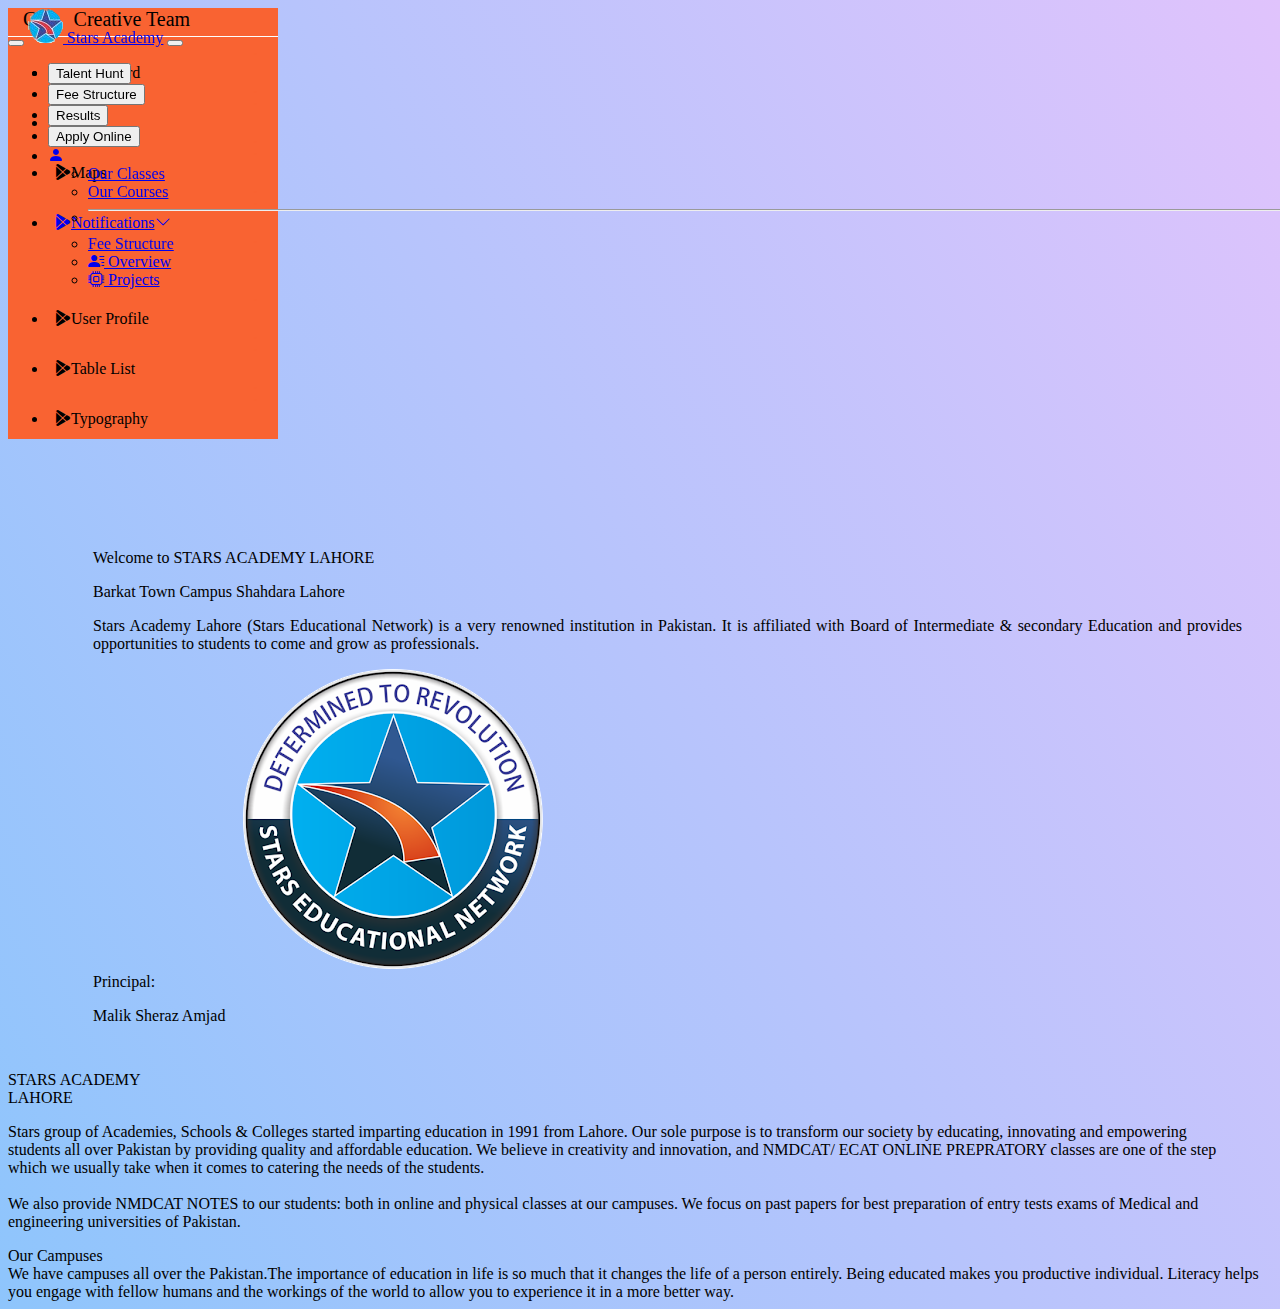
==== index.html @ 17803210 "Sidebar" ====
<!DOCTYPE html>
<html lang="en">

<head>
    <meta charset="UTF-8">
    <meta http-equiv="X-UA-Compatible" content="IE=edge">
    <meta name="viewport" content="width=device-width, initial-scale=1.0">
    <title>Stars Official</title>
    <link href="https://cdn.jsdelivr.net/npm/bootstrap@5.2.2/dist/css/bootstrap.min.css" rel="stylesheet"
        integrity="sha384-Zenh87qX5JnK2Jl0vWa8Ck2rdkQ2Bzep5IDxbcnCeuOxjzrPF/et3URy9Bv1WTRi" crossorigin="anonymous">
    <link rel="stylesheet" href="https://cdn.jsdelivr.net/npm/bootstrap-icons@1.9.1/font/bootstrap-icons.css">
    <link rel="stylesheet" href="./assets/css/style.css">
</head>

<body>
    <!-- Navbar -->
    <nav id="navbar_position" class="navbar navbar-expand-md navbar-dark bg-secondary">
        <div class="container-fluid">
            <!-- offcanvas-trigger -->
            <button class="navbar-toggler me-2" type="button" data-bs-toggle="offcanvas"
                data-bs-target="#offcanvasExample" aria-controls="offcanvasExample">
                <span class="navbar-toggler-icon"></span>
            </button>
            <!-- offcanvas-trigger -->
            <a class="navbar-brand fw-bold me-auto ms-1 text-white" href="#"> <span><img
                        src="./assets/images/stars_logo.png" alt=""></span> Stars Academy</a>
            <button class="navbar-toggler" type="button" data-bs-toggle="collapse"
                data-bs-target="#navbarSupportedContent" aria-controls="navbarSupportedContent" aria-expanded="false"
                aria-label="Toggle navigation">
                <span class="navbar-toggler-icon"></span>
            </button>
            <div class="collapse navbar-collapse" id="navbarSupportedContent">
                <ul id="navbar_buttons" class="navbar-nav mb-lg-0 ms-auto">
                    <li class="me-1 mb-1 mt-1">
                        <button class="btn btn-primary">Talent Hunt</button>
                    </li>
                    <li class="me-1 mb-1 mt-1">
                        <button class="btn btn-primary">Fee Structure</button>
                    </li>
                    <li class="me-1 mb-1 mt-1">
                        <button class="btn btn-primary">Results</button>
                    </li>
                    <li class="me-1 mb-1 mt-1">
                        <button class="btn btn-primary">Apply Online</button>
                    </li>
                    <li class="nav-item dropdown">
                        <a class="nav-link dropdown-toggle" href="#" role="button" data-bs-toggle="dropdown"
                            aria-expanded="false">
                            <i class="bi bi-person-fill"></i>
                        </a>
                        <ul class="dropdown-menu dropdown-menu-end">
                            <li><a class="dropdown-item" href="#">Our Classes</a></li>
                            <li><a class="dropdown-item" href="#">Our Courses</a></li>
                            <li>
                                <hr class="dropdown-divider">
                            </li>
                            <li><a class="dropdown-item" href="#">Fee Structure</a></li>
                        </ul>
                    </li>
                </ul>
            </div>
        </div>
    </nav>
    <!-- Navbar ends here -->
    
    <!-- Offcanvas -->
    <div class="offcanvas offcanvas-start bg-secondary text-white" tabindex="-1" id="offcanvasExample"
        aria-labelledby="offcanvasExampleLabel">
        <div id="scrollbar_side" class="offcanvas-body">
            <nav  class="nav-dark">
                <div id="sidebar_brand">
                    <span class="brand">CT</span>
                    <span class="brand_name">Creative Team</span>
                </div>
                <ul class="navbar-nav">
                    <li>
                        <a class="nav-link px-3 sidebar-link" 
                            role="button">
                            <span class="me-3"><i class="bi bi-google-play"></i></span>
                            <span>Dashboard</span>
                        </a>
                    </li>
                    <li>
                        <a class="nav-link px-3 sidebar-link" 
                            role="button">
                            <span class="me-3"><i class="bi bi-google-play"></i></span>
                            <span>Icons</span>
                        </a>
                    </li>
                    <li>
                        <a class="nav-link px-3 sidebar-link" 
                            role="button">
                            <span class="me-3"><i class="bi bi-google-play"></i></span>
                            <span>Maps</span>
                        </a>
                    </li>
                    <li>
                        <a class="nav-link px-3 sidebar-link" data-bs-toggle="collapse"
                        href="#collapseExample_notifications" role="button"
                        aria-expanded="false" aria-controls="collapseExample_notifications">
                            <span class="me-3"><i class="bi bi-google-play"></i></span>
                            <span>Notifications</span>
                            <span id="right-icon" class="ms-auto"><i class="bi bi-chevron-down"></i></span>
                        </a>
                        <div class="collapse" id="collapseExample_notifications"> 
                            <ul class="navbar-nav ps-3">
                                <li>
                                    <a href="#" class="nav-link px-3">
                                        <span class="me-2"><i
                                                class="bi bi-person-lines-fill"></i></span>
                                        <span>Overview</span>
                                    </a>
                                </li>
                                <li>
                                    <a href="#" class="nav-link px-3">
                                        <span class="me-2"><i class="bi bi-cpu"></i></span>
                                        <span>Projects</span>
                                    </a>
                                </li>
                            </ul>
                    </div>
                    </li>
                    <li>
                        <a class="nav-link px-3 sidebar-link" 
                            role="button">
                            <span class="me-3"><i class="bi bi-google-play"></i></span>
                            <span>User Profile</span>
                        </a>
                    </li>
                    <li>
                        <a class="nav-link px-3 sidebar-link" 
                            role="button">
                            <span class="me-3"><i class="bi bi-google-play"></i></span>
                            <span>Table List</span>
                        </a>
                    </li>
                    <li>
                        <a class="nav-link px-3 sidebar-link" 
                            role="button">
                            <span class="me-3"><i class="bi bi-google-play"></i></span>
                            <span>Typography</span>
                        </a>
                    </li>
                </ul>
            </nav>
        </div>
    </div>
    <!-- Offcanvas ends here -->

    <!-- Main Content Start Here -->
    <div id="main_page_height" class="container-fluid">
        <div class="row">
            <div class="col-6 col-lg-5 offset-lg-3 offset-xl-3 offset-md-6 col-md-6 col-sm-6 col-12">
                <div class="wrapper ">
                    <span class="fs-3">Welcome to <span class="fw-bold">STARS ACADEMY LAHORE</span></span>
                    <span class="fw-bold">
                        <p>Barkat Town Campus Shahdara Lahore</p>
                    </span>
                    <span>
                        <p id="para_setting">Stars Academy Lahore (Stars Educational Network) is a very renowned
                            institution in Pakistan. It is affiliated with Board of Intermediate & secondary Education
                            and provides opportunities to students to come and grow as professionals.</p>
                    </span>
                    <span><img src="./assets/images/unnamed.png" class="img-fluid" alt=""></span>
                    <br>
                    <span class="fw-bold fs-4">Principal:</span>
                    <span>
                        <p>Malik Sheraz Amjad</p>
                    </span>
                </div>
            </div>
            <div class="col-lg-4 offset-lg-0 col-md-5 offset-md-6 col-sm-6" id="section_right_side">
                <div class="wrapper">
                    <span class="fs-1 fw-bold">STARS ACADEMY <br> LAHORE</span>
                    <span>
                        <p>Stars group of Academies, Schools & Colleges started imparting education in 1991 from Lahore.
                            Our sole purpose is to transform our society by educating, innovating and empowering
                            students all over Pakistan by providing quality and affordable education. We believe in
                            creativity and innovation, and NMDCAT/ ECAT ONLINE PREPRATORY classes are one of the step
                            which we usually take when it comes to catering the needs of the students.
                            <br> <br>
                            We also provide NMDCAT NOTES to our students: both in online and physical classes at our
                            campuses. We focus on past papers for best preparation of entry tests exams of Medical and
                            engineering universities of Pakistan.
                        </p>
                    </span>
                </div>
            </div>
        </div>
    </div>
    <!-- Main Content Ends Here -->

    <!-- Campuses Section Here -->
    <div class="container" id="campuses_section">
        <div class="row">
            <div class="col-lg-8 offset-lg-4">
                <div class="wrapper text-center">
                    <span class="fs-1 fw-bold">Our Campuses</span>
                </div>
                <div class="wrapper text-center ps-lg-5 pe-lg-5 ps-md-3 pe-md-3 col-12 ps-1 pe-1 mb-3">
                    <span class="fs-6">We have campuses all over the Pakistan.The importance of education in life is so
                        much that it changes the life of a person entirely. Being educated makes you productive
                        individual. Literacy helps you engage with fellow humans and the workings of the world to
                        allow you to experience it in a more better way.</span>
                </div>
            </div>
        </div>
    </div>
    <!-- Campuses Section Ends Here -->

    <script src="https://code.jquery.com/jquery-3.6.1.min.js"
        integrity="sha256-o88AwQnZB+VDvE9tvIXrMQaPlFFSUTR+nldQm1LuPXQ=" crossorigin="anonymous"></script>
    <script src="https://cdn.jsdelivr.net/npm/bootstrap@5.2.2/dist/js/bootstrap.bundle.min.js"
        integrity="sha384-OERcA2EqjJCMA+/3y+gxIOqMEjwtxJY7qPCqsdltbNJuaOe923+mo//f6V8Qbsw3"
        crossorigin="anonymous"></script>
</body>

</html>
---- assets/css/style.css ----
@import url("variables.css");
@import url("responsive.css");
body{
    background-color: #8EC5FC;
    background-image: linear-gradient(62deg, #8EC5FC 0%, #E0C3FC 100%);
}
body::-webkit-scrollbar {
    width: 10px;
}

::-webkit-scrollbar-track {
    background: RGB(195, 196, 252);
}

::-webkit-scrollbar-thumb {
    border-radius: 50px;
    background: rgb(242, 243, 245);
}

::-webkit-scrollbar-thumb:hover {
    background: RGB(159, 196, 252);
}
.sidebar-link{
    display: flex;
    align-items: center;
    padding: 10px 1px 10px 1px;
    border: 1px solid #f96332;
    border-radius: 50px;
    margin: 10px 5px;
}
.sidebar-link:hover{
    background-color: white;
    color: #f96332;
    box-shadow: rgb(39 39 39 / 10%);
}

#section_right_side .wrapper{
    padding-top: 30px;    
}
.container-fluid .row .col-6 .wrapper{
    padding-right: 30px;
    padding-top: 30px;
}
#para_setting{
    text-align: justify;
}
#campuses_section .row .col-lg-6 .wrapper{
    border: 1px solid black;
}
#campuses_section .row .col-lg-6 .wrapper{
    border: 1px solid black;
}
    Scroll Bar fr Side Bar */
#scrollbar_side::-webkit-scrollbar {
    width: 10px;
    
}
#scrollbar_side::-webkit-scrollbar-track {
    background: RGB(108, 117, 125);
    margin-block-start: 30px;
    margin-block-end: 30px;
}

#scrollbar_side::-webkit-scrollbar-thumb {
    border-radius: 50px;
    background: RGB(108, 117, 125);
}

#scrollbar_side::-webkit-scrollbar-thumb:hover {
    background: RGB(159, 196, 252);
}
#scrollbar_side{
    background-color: #f96332;
}
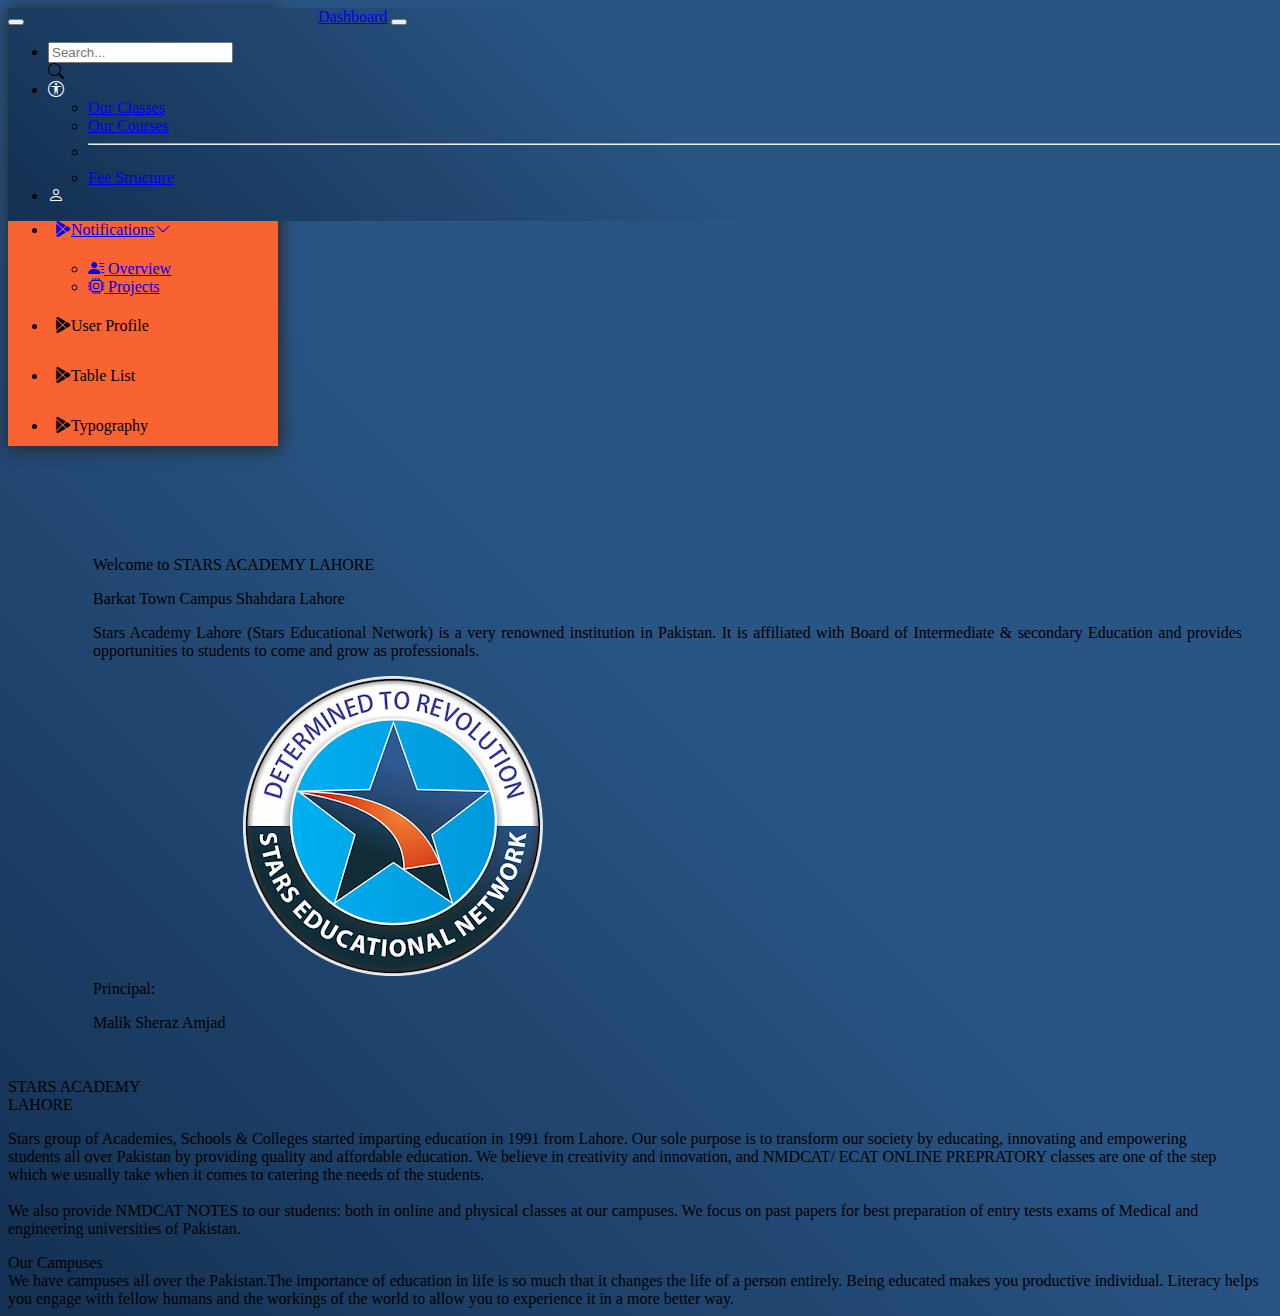
==== commit af55e8ab: "Working on top bar" ====
--- a/index.html
+++ b/index.html
@@ -10,11 +10,12 @@
         integrity="sha384-Zenh87qX5JnK2Jl0vWa8Ck2rdkQ2Bzep5IDxbcnCeuOxjzrPF/et3URy9Bv1WTRi" crossorigin="anonymous">
     <link rel="stylesheet" href="https://cdn.jsdelivr.net/npm/bootstrap-icons@1.9.1/font/bootstrap-icons.css">
     <link rel="stylesheet" href="./assets/css/style.css">
+    <!-- <link rel="stylesheet" href="./assets/css/sidebar.css"> -->
 </head>
 
 <body>
     <!-- Navbar -->
-    <nav id="navbar_position" class="navbar navbar-expand-md navbar-dark bg-secondary">
+    <nav id="navbar_position" class="navbar navbar-expand-md">
         <div class="container-fluid">
             <!-- offcanvas-trigger -->
             <button class="navbar-toggler me-2" type="button" data-bs-toggle="offcanvas"
@@ -22,8 +23,8 @@
                 <span class="navbar-toggler-icon"></span>
             </button>
             <!-- offcanvas-trigger -->
-            <a class="navbar-brand fw-bold me-auto ms-1 text-white" href="#"> <span><img
-                        src="./assets/images/stars_logo.png" alt=""></span> Stars Academy</a>
+            <a id="navbar_brand_dashboard" class="navbar-brand me-auto text-white" href="#"> Dashboard</a>
+                        
             <button class="navbar-toggler" type="button" data-bs-toggle="collapse"
                 data-bs-target="#navbarSupportedContent" aria-controls="navbarSupportedContent" aria-expanded="false"
                 aria-label="Toggle navigation">
@@ -31,22 +32,22 @@
             </button>
             <div class="collapse navbar-collapse" id="navbarSupportedContent">
                 <ul id="navbar_buttons" class="navbar-nav mb-lg-0 ms-auto">
-                    <li class="me-1 mb-1 mt-1">
-                        <button class="btn btn-primary">Talent Hunt</button>
-                    </li>
-                    <li class="me-1 mb-1 mt-1">
-                        <button class="btn btn-primary">Fee Structure</button>
-                    </li>
-                    <li class="me-1 mb-1 mt-1">
-                        <button class="btn btn-primary">Results</button>
-                    </li>
-                    <li class="me-1 mb-1 mt-1">
-                        <button class="btn btn-primary">Apply Online</button>
-                    </li>
-                    <li class="nav-item dropdown">
-                        <a class="nav-link dropdown-toggle" href="#" role="button" data-bs-toggle="dropdown"
+                    <li class=" mb-1 mt-1 me-2">
+                      <form id="search_box">
+                        <div class="input-group no-border">
+                          <input type="text" value="" class="form-control" placeholder="Search...">
+                          <div class="input-group-append">
+                            <div class="input-group-text">
+                              <i class="bi bi-search"></i>
+                            </div>
+                          </div>
+                        </div>
+                      </form>
+                    </li>
+                    <li class="nav-item dropdown me-2">
+                        <a id="navbar_person_icon"  class="nav-link dropdown-toggle fs-5" href="#" role="button" data-bs-toggle="dropdown"
                             aria-expanded="false">
-                            <i class="bi bi-person-fill"></i>
+                            <i class="bi bi-universal-access-circle"></i>
                         </a>
                         <ul class="dropdown-menu dropdown-menu-end">
                             <li><a class="dropdown-item" href="#">Our Classes</a></li>
@@ -56,6 +57,11 @@
                             </li>
                             <li><a class="dropdown-item" href="#">Fee Structure</a></li>
                         </ul>
+                    </li>
+                    <li class="nav-item">
+                        <a id="navbar_person_icon" class="nav-link fs-5 me-1" href="#" role="button">
+                            <i class="bi bi-person"></i>
+                        </a>
                     </li>
                 </ul>
             </div>
@@ -150,7 +156,7 @@
     <!-- Main Content Start Here -->
     <div id="main_page_height" class="container-fluid">
         <div class="row">
-            <div class="col-6 col-lg-5 offset-lg-3 offset-xl-3 offset-md-6 col-md-6 col-sm-6 col-12">
+            <div class="col-6 col-lg-5 offset-lg-3 offset-xl-3 offset-md-6 col-md-6 col-sm-6 col-12 text-white">
                 <div class="wrapper ">
                     <span class="fs-3">Welcome to <span class="fw-bold">STARS ACADEMY LAHORE</span></span>
                     <span class="fw-bold">
@@ -169,7 +175,7 @@
                     </span>
                 </div>
             </div>
-            <div class="col-lg-4 offset-lg-0 col-md-5 offset-md-6 col-sm-6" id="section_right_side">
+            <div class="col-lg-4 offset-lg-0 col-md-5 offset-md-6 col-sm-6 text-white" id="section_right_side">
                 <div class="wrapper">
                     <span class="fs-1 fw-bold">STARS ACADEMY <br> LAHORE</span>
                     <span>
@@ -193,7 +199,7 @@
     <!-- Campuses Section Here -->
     <div class="container" id="campuses_section">
         <div class="row">
-            <div class="col-lg-8 offset-lg-4">
+            <div class="col-lg-8 offset-lg-4 text-white">
                 <div class="wrapper text-center">
                     <span class="fs-1 fw-bold">Our Campuses</span>
                 </div>
--- a/assets/css/style.css
+++ b/assets/css/style.css
@@ -1,13 +1,14 @@
 @import url("variables.css");
 @import url("responsive.css");
+
 body{
-    background-color: #8EC5FC;
-    background-image: linear-gradient(62deg, #8EC5FC 0%, #E0C3FC 100%);
+    /* background-color: #8EC5FC; */
+    background-color: white;
+    background-image: linear-gradient(45deg, RGB(20, 48, 82) 0%, RGB(41, 84, 131) 50%);
 }
 body::-webkit-scrollbar {
     width: 10px;
 }
-
 ::-webkit-scrollbar-track {
     background: RGB(195, 196, 252);
 }
@@ -32,6 +33,10 @@
     background-color: white;
     color: #f96332;
     box-shadow: rgb(39 39 39 / 10%);
+}
+#navbar_position{
+    background-image: linear-gradient(45deg, RGB(20, 48, 82) 0%, RGB(41, 84, 131) 50%);
+
 }
 
 #section_right_side .wrapper{
@@ -71,4 +76,13 @@
 }
 #scrollbar_side{
     background-color: #f96332;
-}+}
+#navbar_person_icon{
+    color: white;
+}
+#navbar_person_icon:hover{
+    /* border: 1px solid RGB(93, 120, 150); */
+    border-radius: 5px;
+    background-color: RGB(93, 120, 150);
+}
+#search_box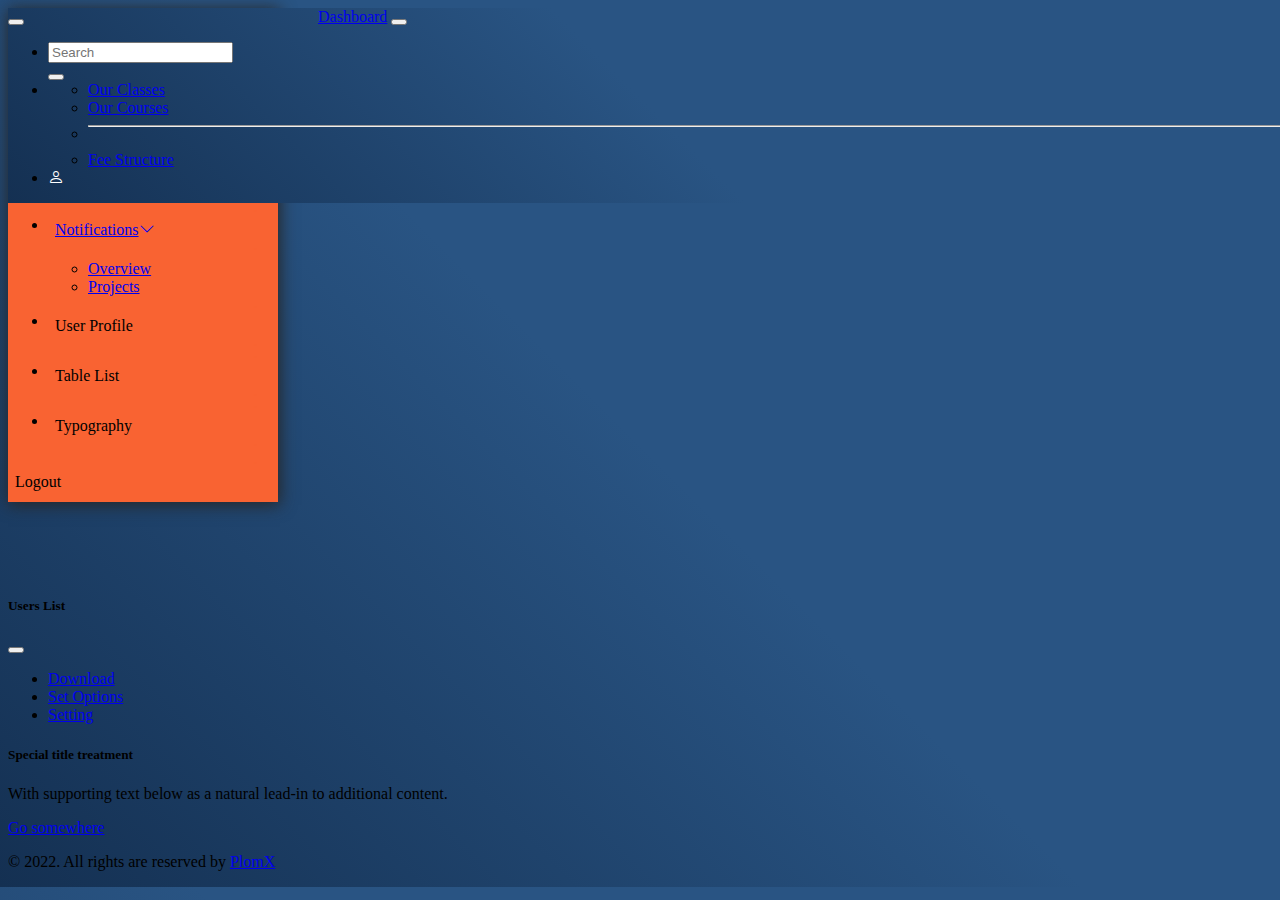
==== commit 708c4f59: "Changed title" ====
--- a/index.html
+++ b/index.html
@@ -5,9 +5,12 @@
     <meta charset="UTF-8">
     <meta http-equiv="X-UA-Compatible" content="IE=edge">
     <meta name="viewport" content="width=device-width, initial-scale=1.0">
-    <title>Stars Official</title>
+    <title>Dashboard-Panel</title>
     <link href="https://cdn.jsdelivr.net/npm/bootstrap@5.2.2/dist/css/bootstrap.min.css" rel="stylesheet"
         integrity="sha384-Zenh87qX5JnK2Jl0vWa8Ck2rdkQ2Bzep5IDxbcnCeuOxjzrPF/et3URy9Bv1WTRi" crossorigin="anonymous">
+    <link rel="stylesheet" href="assets/css/all.css">
+    <link rel="stylesheet" href="assets/css/nice-select.css">
+
     <link rel="stylesheet" href="https://cdn.jsdelivr.net/npm/bootstrap-icons@1.9.1/font/bootstrap-icons.css">
     <link rel="stylesheet" href="./assets/css/style.css">
     <!-- <link rel="stylesheet" href="./assets/css/sidebar.css"> -->
@@ -24,7 +27,7 @@
             </button>
             <!-- offcanvas-trigger -->
             <a id="navbar_brand_dashboard" class="navbar-brand me-auto text-white" href="#"> Dashboard</a>
-                        
+
             <button class="navbar-toggler" type="button" data-bs-toggle="collapse"
                 data-bs-target="#navbarSupportedContent" aria-controls="navbarSupportedContent" aria-expanded="false"
                 aria-label="Toggle navigation">
@@ -32,22 +35,22 @@
             </button>
             <div class="collapse navbar-collapse" id="navbarSupportedContent">
                 <ul id="navbar_buttons" class="navbar-nav mb-lg-0 ms-auto">
-                    <li class=" mb-1 mt-1 me-2">
-                      <form id="search_box">
-                        <div class="input-group no-border">
-                          <input type="text" value="" class="form-control" placeholder="Search...">
-                          <div class="input-group-append">
-                            <div class="input-group-text">
-                              <i class="bi bi-search"></i>
+                    <li class=" mb-1 mt-1 me-4      ">
+                        <form id="search_box">
+                            <div class="input-group my-2">
+                                <input type="text" class="form-control top-nav-search-icon" placeholder="Search"
+                                    aria-describedby="button-addon2">
+                                <div class="input-group-append">
+                                    <button class="btn top-nav-search-btn" type="button" id="button-addon2"><i
+                                            class="fal fa-search text-white"></i></button>
+                                </div>
                             </div>
-                          </div>
-                        </div>
-                      </form>
-                    </li>
-                    <li class="nav-item dropdown me-2">
-                        <a id="navbar_person_icon"  class="nav-link dropdown-toggle fs-5" href="#" role="button" data-bs-toggle="dropdown"
-                            aria-expanded="false">
-                            <i class="bi bi-universal-access-circle"></i>
+                        </form>
+                    </li>
+                    <li class="nav-item dropdown my-2 me-2">
+                        <a id="navbar_person_icon" class="nav-link dropdown-toggle fs-5" href="#" role="button"
+                            data-bs-toggle="dropdown" aria-expanded="false">
+                            <i class="fal fa-bell"></i>
                         </a>
                         <ul class="dropdown-menu dropdown-menu-end">
                             <li><a class="dropdown-item" href="#">Our Classes</a></li>
@@ -58,7 +61,7 @@
                             <li><a class="dropdown-item" href="#">Fee Structure</a></li>
                         </ul>
                     </li>
-                    <li class="nav-item">
+                    <li class="nav-item my-2">
                         <a id="navbar_person_icon" class="nav-link fs-5 me-1" href="#" role="button">
                             <i class="bi bi-person"></i>
                         </a>
@@ -68,93 +71,145 @@
         </div>
     </nav>
     <!-- Navbar ends here -->
-    
+
     <!-- Offcanvas -->
     <div class="offcanvas offcanvas-start bg-secondary text-white" tabindex="-1" id="offcanvasExample"
         aria-labelledby="offcanvasExampleLabel">
         <div id="scrollbar_side" class="offcanvas-body">
-            <nav  class="nav-dark">
+            <nav class="nav-dark">
                 <div id="sidebar_brand">
-                    <span class="brand">CT</span>
-                    <span class="brand_name">Creative Team</span>
+                    <!-- <span class="brand">Bingo</span> -->
+                    <span class="brand_name">Bingo Dash</span>
                 </div>
                 <ul class="navbar-nav">
                     <li>
-                        <a class="nav-link px-3 sidebar-link" 
-                            role="button">
-                            <span class="me-3"><i class="bi bi-google-play"></i></span>
+                        <a class="nav-link px-3 sidebar-link active" role="button">
+                            <!-- <span class="me-3"><i class="bi bi-google-play"></i></span> -->
+                            <i class="fal fa-tachometer-slow me-3"></i>
                             <span>Dashboard</span>
                         </a>
                     </li>
                     <li>
-                        <a class="nav-link px-3 sidebar-link" 
-                            role="button">
-                            <span class="me-3"><i class="bi bi-google-play"></i></span>
+                        <a class="nav-link px-3 sidebar-link" role="button">
+                            <!-- <span class="me-3"><i class="bi bi-google-play"></i></span> -->
+                            <i class="fal fa-icons me-3"></i>
                             <span>Icons</span>
                         </a>
                     </li>
                     <li>
-                        <a class="nav-link px-3 sidebar-link" 
-                            role="button">
-                            <span class="me-3"><i class="bi bi-google-play"></i></span>
+                        <a class="nav-link px-3 sidebar-link" role="button">
+                            <!-- <span class="me-3"><i class="bi bi-google-play"></i></span> -->
+                            <i class="fal fa-map-marker-alt me-3"></i>
                             <span>Maps</span>
                         </a>
                     </li>
                     <li>
                         <a class="nav-link px-3 sidebar-link" data-bs-toggle="collapse"
-                        href="#collapseExample_notifications" role="button"
-                        aria-expanded="false" aria-controls="collapseExample_notifications">
-                            <span class="me-3"><i class="bi bi-google-play"></i></span>
+                            href="#collapseExample_notifications" role="button" aria-expanded="false"
+                            aria-controls="collapseExample_notifications">
+                            <!-- <span class="me-3"><i class="bi bi-google-play"></i></span> -->
+                            <i class="fal fa-bullhorn me-3"></i>
                             <span>Notifications</span>
                             <span id="right-icon" class="ms-auto"><i class="bi bi-chevron-down"></i></span>
                         </a>
-                        <div class="collapse" id="collapseExample_notifications"> 
+                        <div class="collapse" id="collapseExample_notifications">
                             <ul class="navbar-nav ps-3">
                                 <li>
                                     <a href="#" class="nav-link px-3">
-                                        <span class="me-2"><i
-                                                class="bi bi-person-lines-fill"></i></span>
+                                        <!-- <span class="me-2"><i
+                                                class="bi bi-person-lines-fill"></i></span> -->
+                                        <i class="fal fa-sliders-v me-2"></i>
                                         <span>Overview</span>
                                     </a>
                                 </li>
                                 <li>
                                     <a href="#" class="nav-link px-3">
-                                        <span class="me-2"><i class="bi bi-cpu"></i></span>
+                                        <!-- <span class="me-2"><i class="bi bi-cpu"></i></span> -->
+                                        <i class="fal fa-project-diagram me-2"></i>
                                         <span>Projects</span>
                                     </a>
                                 </li>
                             </ul>
-                    </div>
-                    </li>
-                    <li>
-                        <a class="nav-link px-3 sidebar-link" 
-                            role="button">
-                            <span class="me-3"><i class="bi bi-google-play"></i></span>
+                        </div>
+                    </li>
+                    <li>
+                        <a class="nav-link px-3 sidebar-link" role="button">
+                            <!-- <span class="me-3"><i class="bi bi-google-play"></i></span> -->
+                            <i class="fal fa-user me-3"></i>
                             <span>User Profile</span>
                         </a>
                     </li>
                     <li>
-                        <a class="nav-link px-3 sidebar-link" 
-                            role="button">
-                            <span class="me-3"><i class="bi bi-google-play"></i></span>
+                        <a class="nav-link px-3 sidebar-link" role="button">
+                            <!-- <span class="me-3"><i class="bi bi-google-play"></i></span> -->
+                            <i class="fal fa-list-ul me-3"></i>
                             <span>Table List</span>
                         </a>
                     </li>
                     <li>
-                        <a class="nav-link px-3 sidebar-link" 
-                            role="button">
-                            <span class="me-3"><i class="bi bi-google-play"></i></span>
+                        <a class="nav-link px-3 sidebar-link" role="button">
+                            <!-- <span class="me-3"><i class="bi bi-google-play"></i></span> -->
+                            <i class="fal fa-text me-3"></i>
                             <span>Typography</span>
                         </a>
                     </li>
                 </ul>
+                <div class="position-absolute bottom-0 start-0 w-100 px-2 bg-secondary">
+                    <a class="nav-link px-3 sidebar-link" role="button">
+                        <!-- <span class="me-3"><i class="bi bi-google-play"></i></span> -->
+                        <i class="fal fa-power-off me-3"></i>
+                        <span>Logout</span>
+                    </a>
+                </div>
             </nav>
         </div>
     </div>
     <!-- Offcanvas ends here -->
 
     <!-- Main Content Start Here -->
-    <div id="main_page_height" class="container-fluid">
+    <div id="main_page_height">
+        <div class="container-fluid">
+            <div class="row">
+                <div class="col-lg-6 col-md-12 col-sm-12">
+                    <div class="">
+                        <div class="card">
+                            <div class="card-header">
+                                <div class="d-flex justify-content-between">
+                                    <div class="mt-2">
+                                        <h5 class="mb-0 bold">
+                                            Users List
+                                        </h5>
+                                    </div>
+                                    <div class="">
+                                        <div class="dropdown">
+                                            <button class="btn border-0" type="button" data-bs-toggle="dropdown" aria-expanded="false">
+                                                <i class="far fa-ellipsis-v"></i>
+                                            </button>
+                                            <ul class="dropdown-menu dropdown-menu-end">
+                                            <li><a class="dropdown-item border-bottom pb-2 small" href="#"><i class="fal fa-cloud-download me-2"></i> Download</a></li>
+                                            <li><a class="dropdown-item border-bottom py-2 small" href="#"><i class="fal fa-filter me-2"></i> Set Options</a></li>
+                                            <li><a class="dropdown-item pt-2 small" href="#"><i class="fal fa-cog me-2"></i> Setting</a></li>
+                                            </ul>
+                                        </div>
+                                    </div>
+                                </div>
+                            </div>
+                            <div class="card-body">
+                                <h5 class="card-title">Special title treatment</h5>
+                                <p class="card-text">With supporting text below as a natural lead-in to additional
+                                    content.</p>
+                                <a href="#" class="btn btn-primary">Go somewhere</a>
+                            </div>
+                            <!-- <div class="card-footer text-muted">
+                                2 days ago
+                            </div> -->
+                        </div>
+                    </div>
+                </div>
+            </div>
+        </div>
+    </div>
+    <!-- <div id="main_page_height" class="container-fluid">
         <div class="row">
             <div class="col-6 col-lg-5 offset-lg-3 offset-xl-3 offset-md-6 col-md-6 col-sm-6 col-12 text-white">
                 <div class="wrapper ">
@@ -193,32 +248,33 @@
                 </div>
             </div>
         </div>
-    </div>
+    </div> -->
     <!-- Main Content Ends Here -->
 
-    <!-- Campuses Section Here -->
-    <div class="container" id="campuses_section">
-        <div class="row">
-            <div class="col-lg-8 offset-lg-4 text-white">
-                <div class="wrapper text-center">
-                    <span class="fs-1 fw-bold">Our Campuses</span>
-                </div>
-                <div class="wrapper text-center ps-lg-5 pe-lg-5 ps-md-3 pe-md-3 col-12 ps-1 pe-1 mb-3">
-                    <span class="fs-6">We have campuses all over the Pakistan.The importance of education in life is so
-                        much that it changes the life of a person entirely. Being educated makes you productive
-                        individual. Literacy helps you engage with fellow humans and the workings of the world to
-                        allow you to experience it in a more better way.</span>
-                </div>
-            </div>
-        </div>
-    </div>
-    <!-- Campuses Section Ends Here -->
+    <!-- Footer -->
+    <footer class="bg-secondary position-fixed bottom-0 w-100">
+        <div class="container-fluid">
+            <div class="row">
+                <div class="col-12">
+                    <p class="mb-0 copy-right-text">
+                        &copy; 2022. All rights are reserved by <a href="https://plomx.com">PlomX</a>
+                    </p>
+                </div>
+            </div>
+        </div>
+    </footer>
 
     <script src="https://code.jquery.com/jquery-3.6.1.min.js"
         integrity="sha256-o88AwQnZB+VDvE9tvIXrMQaPlFFSUTR+nldQm1LuPXQ=" crossorigin="anonymous"></script>
     <script src="https://cdn.jsdelivr.net/npm/bootstrap@5.2.2/dist/js/bootstrap.bundle.min.js"
         integrity="sha384-OERcA2EqjJCMA+/3y+gxIOqMEjwtxJY7qPCqsdltbNJuaOe923+mo//f6V8Qbsw3"
         crossorigin="anonymous"></script>
+    <script src="assets/js/jquery.nice-select.js"></script>
+    <script>
+        $(document).ready(function () {
+            $('select').niceSelect();
+        });
+    </script>
 </body>
 
 </html>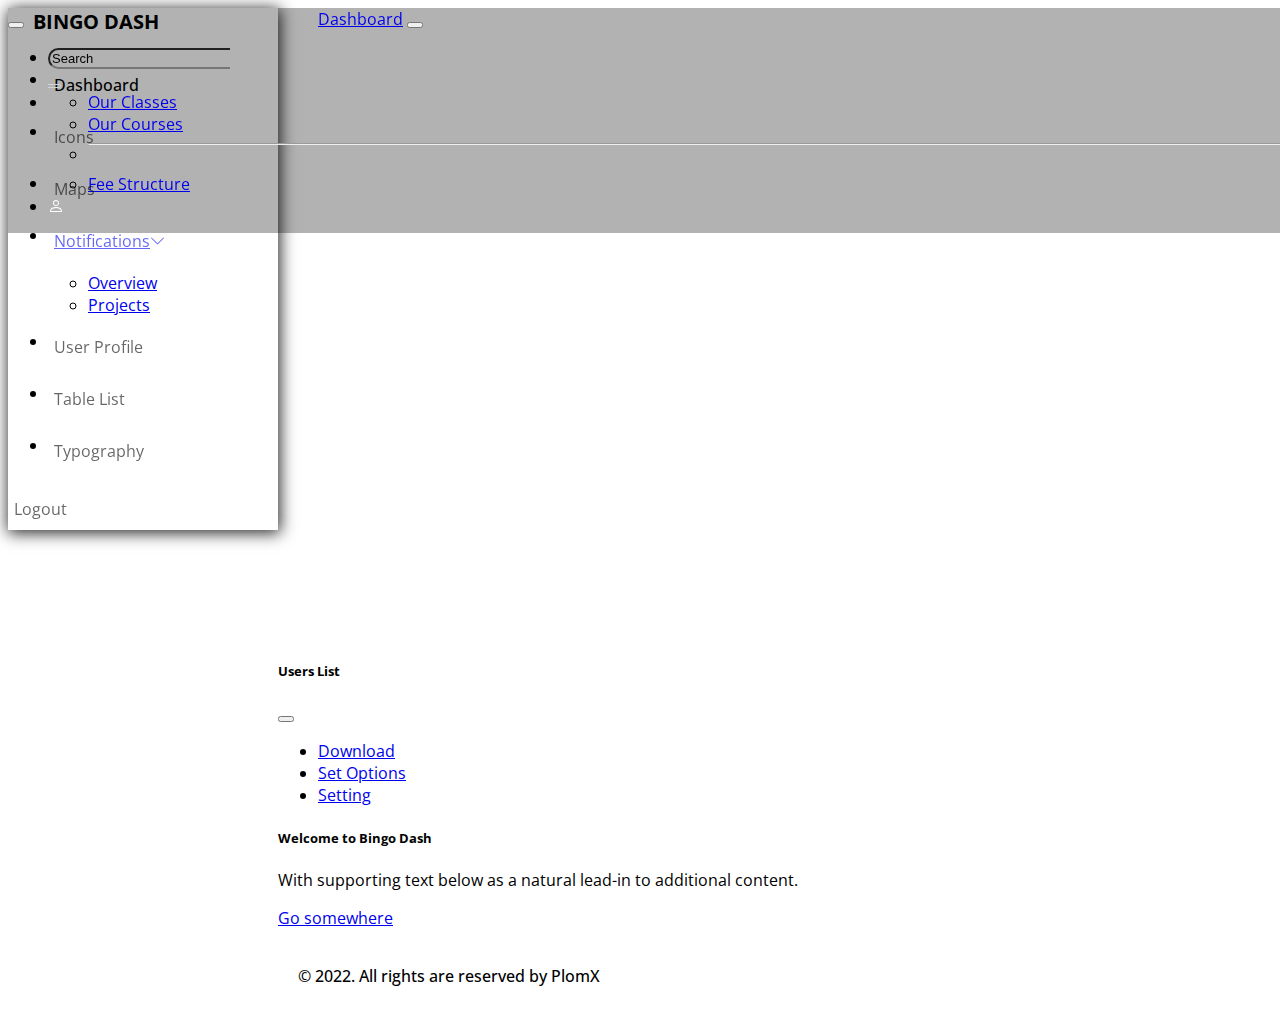
==== commit 29f334ae: "Added login Page" ====
--- a/index.html
+++ b/index.html
@@ -10,13 +10,14 @@
         integrity="sha384-Zenh87qX5JnK2Jl0vWa8Ck2rdkQ2Bzep5IDxbcnCeuOxjzrPF/et3URy9Bv1WTRi" crossorigin="anonymous">
     <link rel="stylesheet" href="assets/css/all.css">
     <link rel="stylesheet" href="assets/css/nice-select.css">
-
     <link rel="stylesheet" href="https://cdn.jsdelivr.net/npm/bootstrap-icons@1.9.1/font/bootstrap-icons.css">
     <link rel="stylesheet" href="./assets/css/style.css">
-    <!-- <link rel="stylesheet" href="./assets/css/sidebar.css"> -->
 </head>
 
 <body>
+
+    <div id="preloader"></div>
+
     <!-- Navbar -->
     <nav id="navbar_position" class="navbar navbar-expand-md">
         <div class="container-fluid">
@@ -194,8 +195,8 @@
                                     </div>
                                 </div>
                             </div>
-                            <div class="card-body">
-                                <h5 class="card-title">Special title treatment</h5>
+                            <div class="card-body animated bounce">
+                                <h5 class="card-title">Welcome to Bingo Dash</h5>
                                 <p class="card-text">With supporting text below as a natural lead-in to additional
                                     content.</p>
                                 <a href="#" class="btn btn-primary">Go somewhere</a>
@@ -270,11 +271,7 @@
         integrity="sha384-OERcA2EqjJCMA+/3y+gxIOqMEjwtxJY7qPCqsdltbNJuaOe923+mo//f6V8Qbsw3"
         crossorigin="anonymous"></script>
     <script src="assets/js/jquery.nice-select.js"></script>
-    <script>
-        $(document).ready(function () {
-            $('select').niceSelect();
-        });
-    </script>
+    <script src="./assets/js/script.js"></script>
 </body>
 
 </html>--- a/assets/css/style.css
+++ b/assets/css/style.css
@@ -1,10 +1,70 @@
 @import url("variables.css");
 @import url("responsive.css");
-
+@import url("nice-select.css");
+/* Open Sans Font */
+/* font-family: 'Open Sans', sans-serif; */
+@import url('https://fonts.googleapis.com/css2?family=Open+Sans:ital,wght@0,300;0,400;0,500;0,600;0,700;0,800;1,300;1,400;1,500;1,600;1,700;1,800&display=swap');
+
+/* ###########################
+    Helping Classes
+############################## */
+.bg-primary{
+    background-color: var(--primary)!important;
+    background: var(--primary)!important;
+}
+.bg-secondary{
+    background-color: var(--secondary)!important;
+    background: var(--secondary)!important;
+}
+
+
+/* ###########################
+    End Helping Classes
+############################## */
+
+
+/* ###########################
+    Preloader
+############################## */
+
+#preloader{
+    background: black;
+    background-image: url(../images/Preloader.png);
+    background-repeat: no-repeat;
+    background-position: center;
+    background-size: 20%;
+    height: 100vh;
+    width: 100%;
+    position: fixed;
+    z-index: 10;
+}
+
+
+
+/* ###########################
+    Preloader Ends Here
+############################## */
+
+
+
+
+
+
+/* ###########################
+    Navbar CSS
+############################## */
+
+
+
+
+/* ###########################
+    End Navbar CSS
+############################## */
 body{
     /* background-color: #8EC5FC; */
-    background-color: white;
-    background-image: linear-gradient(45deg, RGB(20, 48, 82) 0%, RGB(41, 84, 131) 50%);
+    background-color: var(--primary);
+    /* background-image: linear-gradient(45deg, RGB(20, 48, 82) 0%, RGB(41, 84, 131) 50%); */
+    font-family: 'Open Sans', sans-serif;
 }
 body::-webkit-scrollbar {
     width: 10px;
@@ -20,22 +80,36 @@
 
 ::-webkit-scrollbar-thumb:hover {
     background: RGB(159, 196, 252);
+}
+#main_page_height{
+    padding-left: var(--offcanvas-width);
 }
 .sidebar-link{
     display: flex;
     align-items: center;
     padding: 10px 1px 10px 1px;
-    border: 1px solid #f96332;
+    /* border: 1px solid #f96332; */
     border-radius: 50px;
     margin: 10px 5px;
+    opacity: 0.6;
+}
+.sidebar-link.active{
+    background: var(--white);
+    opacity: 1;
+    color: var(--primary)!important;
+    font-weight: 500;
 }
 .sidebar-link:hover{
-    background-color: white;
-    color: #f96332;
+    background: var(--white-light);
     box-shadow: rgb(39 39 39 / 10%);
+    opacity: 1;
+}
+.sidebar-link:hover i{
+    color: var(--white);
 }
 #navbar_position{
-    background-image: linear-gradient(45deg, RGB(20, 48, 82) 0%, RGB(41, 84, 131) 50%);
+    /* background-image: linear-gradient(45deg, RGB(20, 48, 82) 0%, RGB(41, 84, 131) 50%); */
+    background: rgba(0, 0, 0, 0.30);
 
 }
 
@@ -75,14 +149,57 @@
     background: RGB(159, 196, 252);
 }
 #scrollbar_side{
-    background-color: #f96332;
+    /* background-color: #f96332; */
+    background: var(--bg-gradient-to-bottom);
 }
 #navbar_person_icon{
     color: white;
 }
 #navbar_person_icon:hover{
     /* border: 1px solid RGB(93, 120, 150); */
-    border-radius: 5px;
-    background-color: RGB(93, 120, 150);
-}
-#search_box+    /* border-radius: 5px; */
+    /* background-color: RGB(93, 120, 150); */
+}
+.brand_name{
+    text-transform: uppercase;
+    font-weight: bold;
+    
+}
+
+
+.top-nav-search-icon{
+    border-right: none;
+    border-radius: 50px 0px 0px 50px;
+    color: var(--white);
+    background: transparent;
+    font-size: 13px;
+}
+.top-nav-search-icon:focus{
+    background: transparent;
+    color: var(--white);
+    box-shadow: none;
+    outline: 0;
+}
+.top-nav-search-icon::placeholder{
+    color: var(--white);
+}
+.top-nav-search-btn, .top-nav-search-btn:hover{
+    border: 1px solid #CED4DA;
+    border-left: none;
+    border-radius: 0px 50px 50px 0px;
+    color: var(--white);
+    background: transparent;
+}
+.copy-right-text{
+    padding: 20px 0px;
+    font-weight: 500;
+    color: var(--white);
+}
+.copy-right-text a{
+    text-decoration: none;
+    font-weight: 500;
+    color: var(--primary);
+}
+.copy-right-text a:hover{
+    color: var(--white);
+}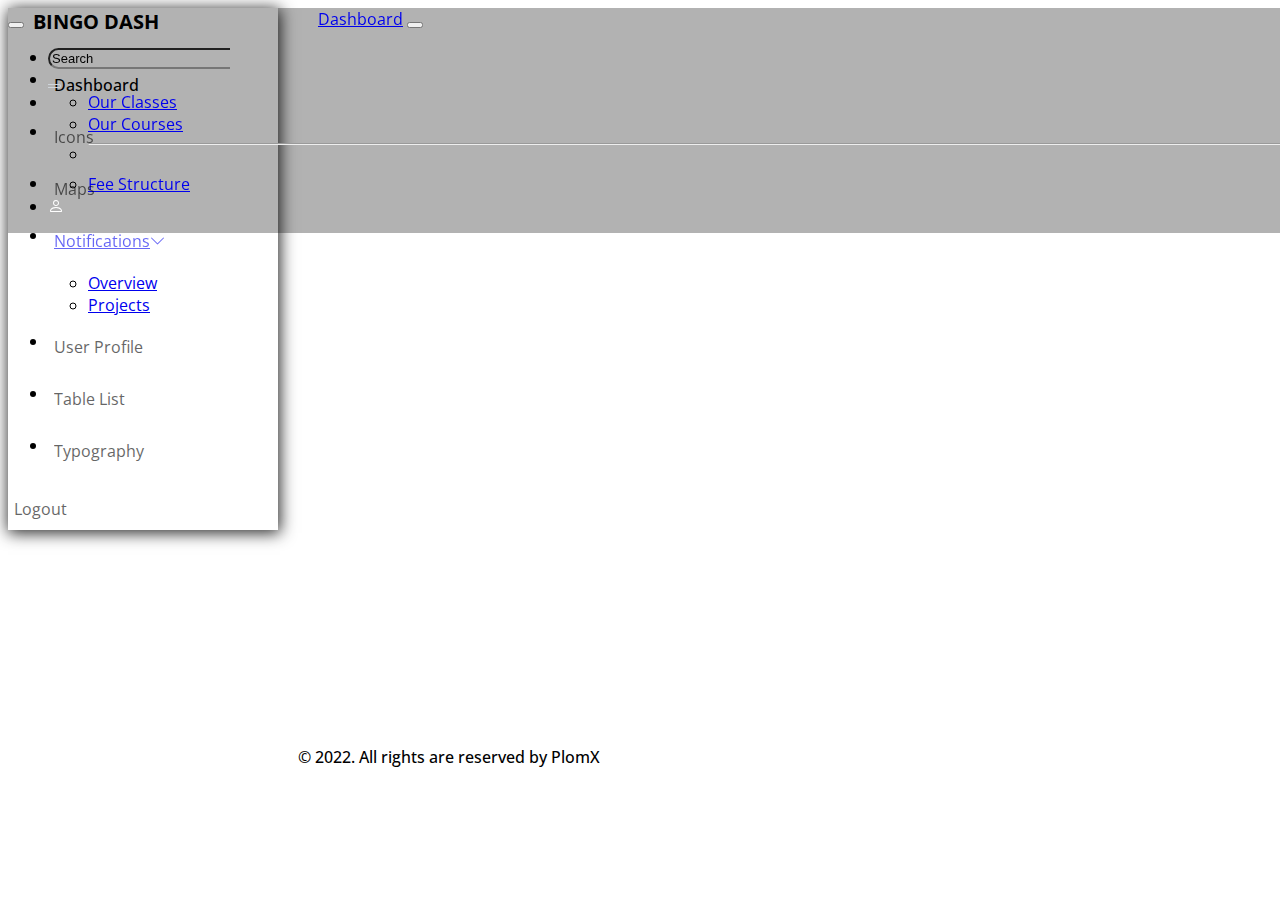
==== commit 53a61373: "text Change" ====
--- a/index.html
+++ b/index.html
@@ -171,9 +171,11 @@
     <div id="main_page_height">
         <div class="container-fluid">
             <div class="row">
-                <div class="col-lg-6 col-md-12 col-sm-12">
-                    <div class="">
-                        <div class="card">
+                <div class="col-lg-10 col-md-12 col-sm-12">
+                  <div id="wrapper">
+                    <h1>I deal with Coding</h1>
+                  </div>
+                        <!-- <div class="card">
                             <div class="card-header">
                                 <div class="d-flex justify-content-between">
                                     <div class="mt-2">
@@ -199,13 +201,13 @@
                                 <h5 class="card-title">Welcome to Bingo Dash</h5>
                                 <p class="card-text">With supporting text below as a natural lead-in to additional
                                     content.</p>
-                                <a href="#" class="btn btn-primary">Go somewhere</a>
+                                <a href="#" class="btn btn-primary">Go somewhere</a> 
                             </div>
-                            <!-- <div class="card-footer text-muted">
+                             <div class="card-footer text-muted">
                                 2 days ago
-                            </div> -->
-                        </div>
-                    </div>
+                            </div> 
+                        </div>  -->
+                    </div> 
                 </div>
             </div>
         </div>
--- a/assets/css/style.css
+++ b/assets/css/style.css
@@ -54,6 +54,10 @@
     Navbar CSS
 ############################## */
 
+#wrapper h1{
+    font-weight: 600;
+    color: white;
+}
 
 
 
@@ -63,6 +67,7 @@
 body{
     /* background-color: #8EC5FC; */
     background-color: var(--primary);
+    /* background-color: white; */
     /* background-image: linear-gradient(45deg, RGB(20, 48, 82) 0%, RGB(41, 84, 131) 50%); */
     font-family: 'Open Sans', sans-serif;
 }
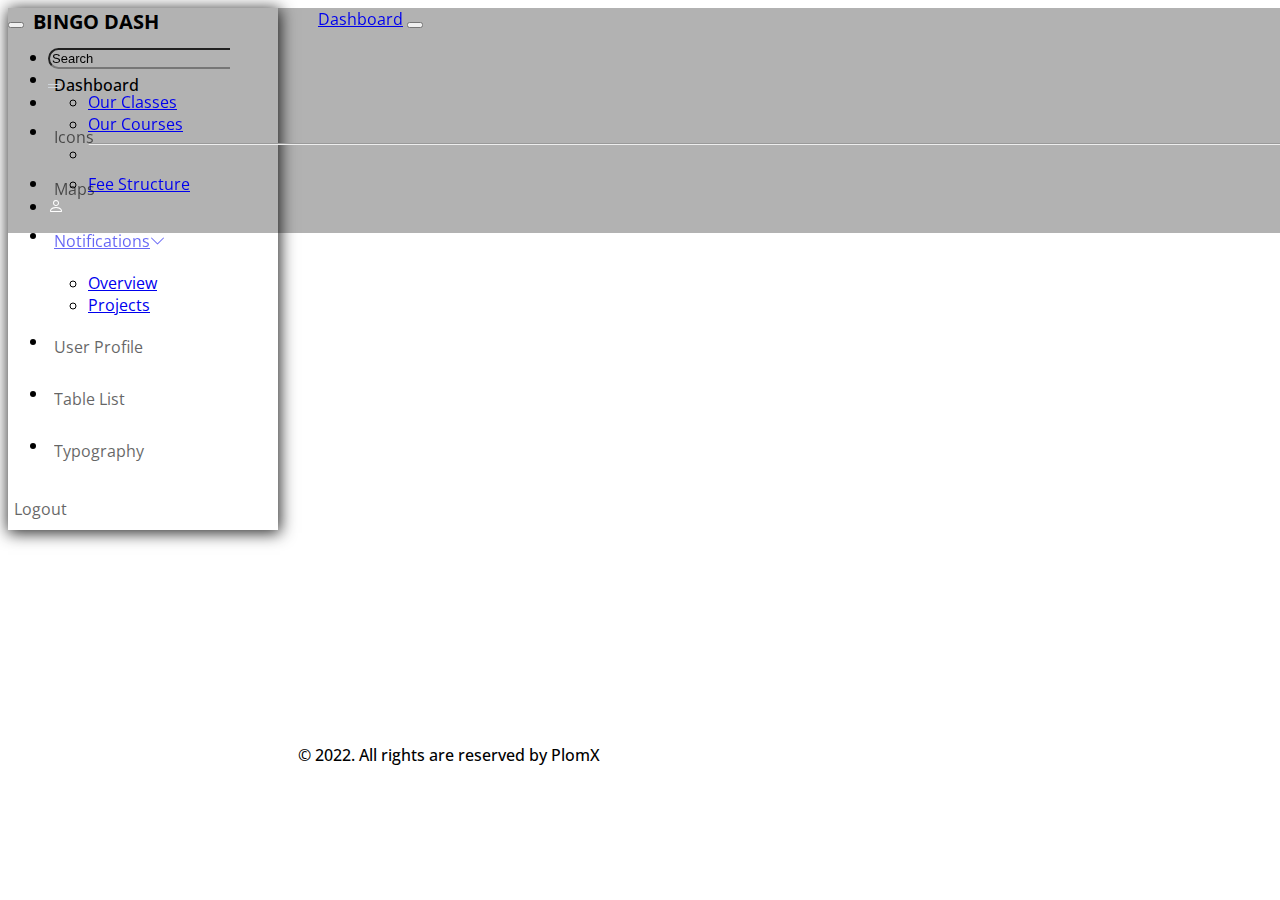
==== commit f491e375: "Added Clock" ====
--- a/index.html
+++ b/index.html
@@ -172,9 +172,8 @@
         <div class="container-fluid">
             <div class="row">
                 <div class="col-lg-10 col-md-12 col-sm-12">
-                  <div id="wrapper">
-                    <h1>I deal with Coding</h1>
-                  </div>
+                    <div><span id="digital_clock">The Digital Clock</span></div>
+                    <div id="digital_display" class="clock" onload="showTime()"></div>
                         <!-- <div class="card">
                             <div class="card-header">
                                 <div class="d-flex justify-content-between">
--- a/assets/css/style.css
+++ b/assets/css/style.css
@@ -53,12 +53,14 @@
 /* ###########################
     Navbar CSS
 ############################## */
-
-#wrapper h1{
-    font-weight: 600;
+#digital_clock{
+    font-size: 50px;
     color: white;
 }
-
+#digital_display{
+    font-size: 40px;
+    color: white;
+}
 
 
 /* ###########################
@@ -67,6 +69,7 @@
 body{
     /* background-color: #8EC5FC; */
     background-color: var(--primary);
+
     /* background-color: white; */
     /* background-image: linear-gradient(45deg, RGB(20, 48, 82) 0%, RGB(41, 84, 131) 50%); */
     font-family: 'Open Sans', sans-serif;
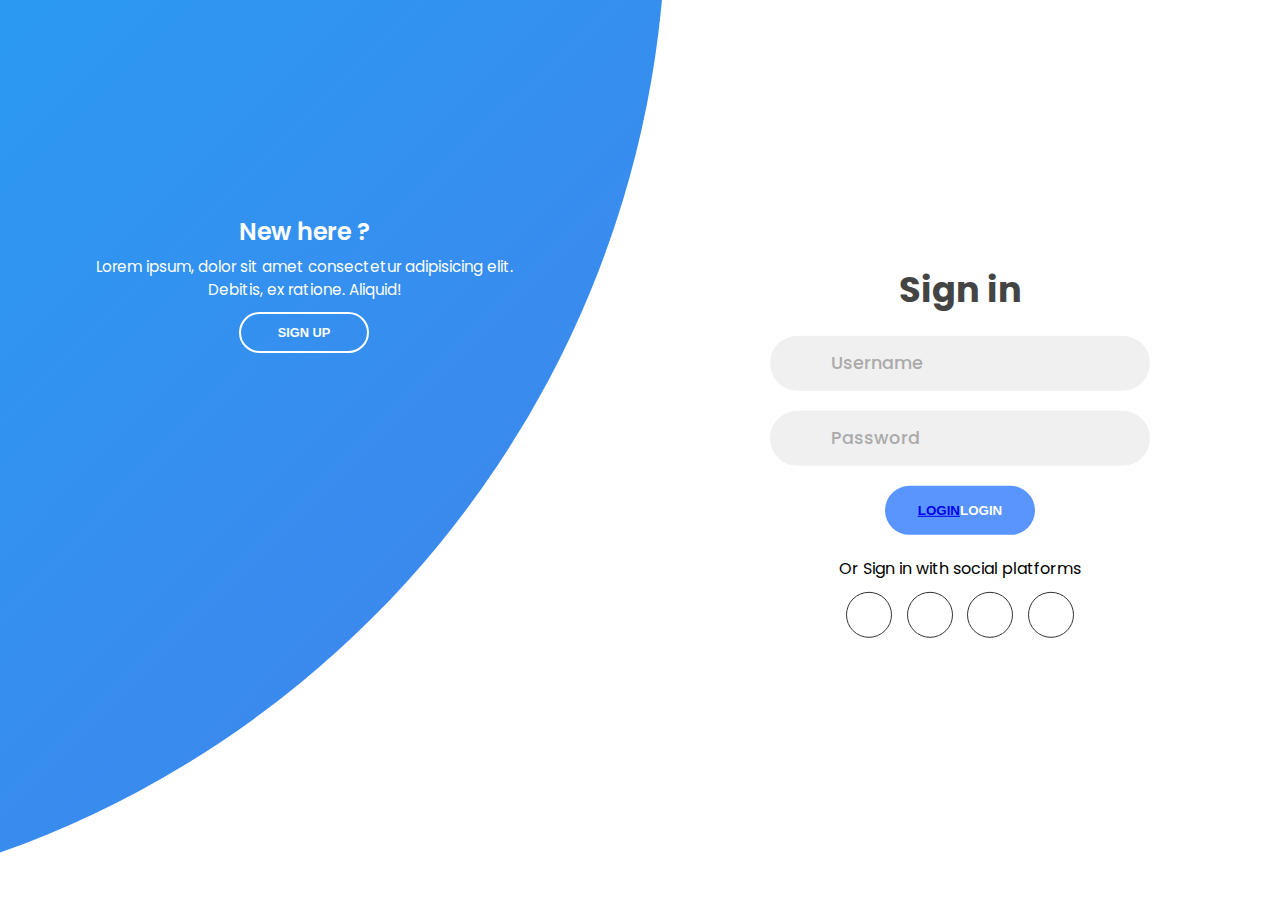
==== commit 6e980505: "Added Login Form and Dashboard" ====
--- a/index.html
+++ b/index.html
@@ -1,278 +1,108 @@
 <!DOCTYPE html>
 <html lang="en">
+<head>
+    <meta charset="UTF-8" />
+    <meta name="viewport" content="width=device-width, initial-scale=1.0" />
+    <script
+      src="https://kit.fontawesome.com/64d58efce2.js"
+      crossorigin="anonymous"
+    ></script>
+    <link rel="stylesheet" href="./assets/css/Login.css" />
+    <title>Login Form</title>
+  </head>
+  <body>
+    <div class="container">
+      <div class="forms-container">
+        <div class="signin-signup">
+          <form action="#" class="sign-in-form">
+            <h2 class="title">Sign in</h2>
+            <div class="input-field">
+              <i class="fas fa-user"></i>
+              <input type="text" placeholder="Username" />
+            </div>
+            <div class="input-field">
+              <i class="fas fa-lock"></i>
+              <input type="password" placeholder="Password" />
+            </div>
+            <button class="btn"><a id="login-dashboard" target="_blank" href="./dashbord.html">Login</a>Login</button>
+            <p class="social-text">Or Sign in with social platforms</p>
+            <div class="social-media">
+              <a href="#" class="social-icon">
+                <i class="fab fa-facebook-f"></i>
+              </a>
+              <a href="#" class="social-icon">
+                <i class="fab fa-twitter"></i>
+              </a>
+              <a href="#" class="social-icon">
+                <i class="fab fa-google"></i>
+              </a>
+              <a href="#" class="social-icon">
+                <i class="fab fa-linkedin-in"></i>
+              </a>
+            </div>
+          </form>
+          <form action="#" class="sign-up-form">
+            <h2 class="title">Sign up</h2>
+            <div class="input-field">
+              <i class="fas fa-user"></i>
+              <input type="text" placeholder="Username" />
+            </div>
+            <div class="input-field">
+              <i class="fas fa-envelope"></i>
+              <input type="email" placeholder="Email" />
+            </div>
+            <div class="input-field">
+              <i class="fas fa-lock"></i>
+              <input type="password" placeholder="Password" />
+            </div>
+            <input type="submit" class="btn" value="Sign up" />
+            <p class="social-text">Or Sign up with social platforms</p>
+            <div class="social-media">
+              <a href="#" class="social-icon">
+                <i class="fab fa-facebook-f"></i>
+              </a>
+              <a href="#" class="social-icon">
+                <i class="fab fa-twitter"></i>
+              </a>
+              <a href="#" class="social-icon">
+                <i class="fab fa-google"></i>
+              </a>
+              <a href="#" class="social-icon">
+                <i class="fab fa-linkedin-in"></i>
+              </a>
+            </div>
+          </form>
+        </div>
+      </div>
 
-<head>
-    <meta charset="UTF-8">
-    <meta http-equiv="X-UA-Compatible" content="IE=edge">
-    <meta name="viewport" content="width=device-width, initial-scale=1.0">
-    <title>Dashboard-Panel</title>
-    <link href="https://cdn.jsdelivr.net/npm/bootstrap@5.2.2/dist/css/bootstrap.min.css" rel="stylesheet"
-        integrity="sha384-Zenh87qX5JnK2Jl0vWa8Ck2rdkQ2Bzep5IDxbcnCeuOxjzrPF/et3URy9Bv1WTRi" crossorigin="anonymous">
-    <link rel="stylesheet" href="assets/css/all.css">
-    <link rel="stylesheet" href="assets/css/nice-select.css">
-    <link rel="stylesheet" href="https://cdn.jsdelivr.net/npm/bootstrap-icons@1.9.1/font/bootstrap-icons.css">
-    <link rel="stylesheet" href="./assets/css/style.css">
-</head>
+      <div class="panels-container">
+        <div class="panel left-panel">
+          <div class="content">
+            <h3>New here ?</h3>
+            <p>
+              Lorem ipsum, dolor sit amet consectetur adipisicing elit. Debitis,
+              ex ratione. Aliquid!
+            </p>
+            <button class="btn transparent" id="sign-up-btn">
+              Sign up
+            </button>
+          </div>
+          <img src="img/log.svg" class="image" alt="" />
+        </div>
+        <div class="panel right-panel">
+          <div class="content">
+            <h3>One of us ?</h3>
+            <p>
+              Lorem ipsum dolor sit amet consectetur adipisicing elit. Nostrum
+              laboriosam ad deleniti.
+            </p>
+            <button class="btn transparent" id="sign-in-btn">
+              Sign in
+            </button>
+        
+      </div>
+    </div>
 
-<body>
-
-    <div id="preloader"></div>
-
-    <!-- Navbar -->
-    <nav id="navbar_position" class="navbar navbar-expand-md">
-        <div class="container-fluid">
-            <!-- offcanvas-trigger -->
-            <button class="navbar-toggler me-2" type="button" data-bs-toggle="offcanvas"
-                data-bs-target="#offcanvasExample" aria-controls="offcanvasExample">
-                <span class="navbar-toggler-icon"></span>
-            </button>
-            <!-- offcanvas-trigger -->
-            <a id="navbar_brand_dashboard" class="navbar-brand me-auto text-white" href="#"> Dashboard</a>
-
-            <button class="navbar-toggler" type="button" data-bs-toggle="collapse"
-                data-bs-target="#navbarSupportedContent" aria-controls="navbarSupportedContent" aria-expanded="false"
-                aria-label="Toggle navigation">
-                <span class="navbar-toggler-icon"></span>
-            </button>
-            <div class="collapse navbar-collapse" id="navbarSupportedContent">
-                <ul id="navbar_buttons" class="navbar-nav mb-lg-0 ms-auto">
-                    <li class=" mb-1 mt-1 me-4      ">
-                        <form id="search_box">
-                            <div class="input-group my-2">
-                                <input type="text" class="form-control top-nav-search-icon" placeholder="Search"
-                                    aria-describedby="button-addon2">
-                                <div class="input-group-append">
-                                    <button class="btn top-nav-search-btn" type="button" id="button-addon2"><i
-                                            class="fal fa-search text-white"></i></button>
-                                </div>
-                            </div>
-                        </form>
-                    </li>
-                    <li class="nav-item dropdown my-2 me-2">
-                        <a id="navbar_person_icon" class="nav-link dropdown-toggle fs-5" href="#" role="button"
-                            data-bs-toggle="dropdown" aria-expanded="false">
-                            <i class="fal fa-bell"></i>
-                        </a>
-                        <ul class="dropdown-menu dropdown-menu-end">
-                            <li><a class="dropdown-item" href="#">Our Classes</a></li>
-                            <li><a class="dropdown-item" href="#">Our Courses</a></li>
-                            <li>
-                                <hr class="dropdown-divider">
-                            </li>
-                            <li><a class="dropdown-item" href="#">Fee Structure</a></li>
-                        </ul>
-                    </li>
-                    <li class="nav-item my-2">
-                        <a id="navbar_person_icon" class="nav-link fs-5 me-1" href="#" role="button">
-                            <i class="bi bi-person"></i>
-                        </a>
-                    </li>
-                </ul>
-            </div>
-        </div>
-    </nav>
-    <!-- Navbar ends here -->
-
-    <!-- Offcanvas -->
-    <div class="offcanvas offcanvas-start bg-secondary text-white" tabindex="-1" id="offcanvasExample"
-        aria-labelledby="offcanvasExampleLabel">
-        <div id="scrollbar_side" class="offcanvas-body">
-            <nav class="nav-dark">
-                <div id="sidebar_brand">
-                    <!-- <span class="brand">Bingo</span> -->
-                    <span class="brand_name">Bingo Dash</span>
-                </div>
-                <ul class="navbar-nav">
-                    <li>
-                        <a class="nav-link px-3 sidebar-link active" role="button">
-                            <!-- <span class="me-3"><i class="bi bi-google-play"></i></span> -->
-                            <i class="fal fa-tachometer-slow me-3"></i>
-                            <span>Dashboard</span>
-                        </a>
-                    </li>
-                    <li>
-                        <a class="nav-link px-3 sidebar-link" role="button">
-                            <!-- <span class="me-3"><i class="bi bi-google-play"></i></span> -->
-                            <i class="fal fa-icons me-3"></i>
-                            <span>Icons</span>
-                        </a>
-                    </li>
-                    <li>
-                        <a class="nav-link px-3 sidebar-link" role="button">
-                            <!-- <span class="me-3"><i class="bi bi-google-play"></i></span> -->
-                            <i class="fal fa-map-marker-alt me-3"></i>
-                            <span>Maps</span>
-                        </a>
-                    </li>
-                    <li>
-                        <a class="nav-link px-3 sidebar-link" data-bs-toggle="collapse"
-                            href="#collapseExample_notifications" role="button" aria-expanded="false"
-                            aria-controls="collapseExample_notifications">
-                            <!-- <span class="me-3"><i class="bi bi-google-play"></i></span> -->
-                            <i class="fal fa-bullhorn me-3"></i>
-                            <span>Notifications</span>
-                            <span id="right-icon" class="ms-auto"><i class="bi bi-chevron-down"></i></span>
-                        </a>
-                        <div class="collapse" id="collapseExample_notifications">
-                            <ul class="navbar-nav ps-3">
-                                <li>
-                                    <a href="#" class="nav-link px-3">
-                                        <!-- <span class="me-2"><i
-                                                class="bi bi-person-lines-fill"></i></span> -->
-                                        <i class="fal fa-sliders-v me-2"></i>
-                                        <span>Overview</span>
-                                    </a>
-                                </li>
-                                <li>
-                                    <a href="#" class="nav-link px-3">
-                                        <!-- <span class="me-2"><i class="bi bi-cpu"></i></span> -->
-                                        <i class="fal fa-project-diagram me-2"></i>
-                                        <span>Projects</span>
-                                    </a>
-                                </li>
-                            </ul>
-                        </div>
-                    </li>
-                    <li>
-                        <a class="nav-link px-3 sidebar-link" role="button">
-                            <!-- <span class="me-3"><i class="bi bi-google-play"></i></span> -->
-                            <i class="fal fa-user me-3"></i>
-                            <span>User Profile</span>
-                        </a>
-                    </li>
-                    <li>
-                        <a class="nav-link px-3 sidebar-link" role="button">
-                            <!-- <span class="me-3"><i class="bi bi-google-play"></i></span> -->
-                            <i class="fal fa-list-ul me-3"></i>
-                            <span>Table List</span>
-                        </a>
-                    </li>
-                    <li>
-                        <a class="nav-link px-3 sidebar-link" role="button">
-                            <!-- <span class="me-3"><i class="bi bi-google-play"></i></span> -->
-                            <i class="fal fa-text me-3"></i>
-                            <span>Typography</span>
-                        </a>
-                    </li>
-                </ul>
-                <div class="position-absolute bottom-0 start-0 w-100 px-2 bg-secondary">
-                    <a class="nav-link px-3 sidebar-link" role="button">
-                        <!-- <span class="me-3"><i class="bi bi-google-play"></i></span> -->
-                        <i class="fal fa-power-off me-3"></i>
-                        <span>Logout</span>
-                    </a>
-                </div>
-            </nav>
-        </div>
-    </div>
-    <!-- Offcanvas ends here -->
-
-    <!-- Main Content Start Here -->
-    <div id="main_page_height">
-        <div class="container-fluid">
-            <div class="row">
-                <div class="col-lg-10 col-md-12 col-sm-12">
-                    <div><span id="digital_clock">The Digital Clock</span></div>
-                    <div id="digital_display" class="clock" onload="showTime()"></div>
-                        <!-- <div class="card">
-                            <div class="card-header">
-                                <div class="d-flex justify-content-between">
-                                    <div class="mt-2">
-                                        <h5 class="mb-0 bold">
-                                            Users List
-                                        </h5>
-                                    </div>
-                                    <div class="">
-                                        <div class="dropdown">
-                                            <button class="btn border-0" type="button" data-bs-toggle="dropdown" aria-expanded="false">
-                                                <i class="far fa-ellipsis-v"></i>
-                                            </button>
-                                            <ul class="dropdown-menu dropdown-menu-end">
-                                            <li><a class="dropdown-item border-bottom pb-2 small" href="#"><i class="fal fa-cloud-download me-2"></i> Download</a></li>
-                                            <li><a class="dropdown-item border-bottom py-2 small" href="#"><i class="fal fa-filter me-2"></i> Set Options</a></li>
-                                            <li><a class="dropdown-item pt-2 small" href="#"><i class="fal fa-cog me-2"></i> Setting</a></li>
-                                            </ul>
-                                        </div>
-                                    </div>
-                                </div>
-                            </div>
-                            <div class="card-body animated bounce">
-                                <h5 class="card-title">Welcome to Bingo Dash</h5>
-                                <p class="card-text">With supporting text below as a natural lead-in to additional
-                                    content.</p>
-                                <a href="#" class="btn btn-primary">Go somewhere</a> 
-                            </div>
-                             <div class="card-footer text-muted">
-                                2 days ago
-                            </div> 
-                        </div>  -->
-                    </div> 
-                </div>
-            </div>
-        </div>
-    </div>
-    <!-- <div id="main_page_height" class="container-fluid">
-        <div class="row">
-            <div class="col-6 col-lg-5 offset-lg-3 offset-xl-3 offset-md-6 col-md-6 col-sm-6 col-12 text-white">
-                <div class="wrapper ">
-                    <span class="fs-3">Welcome to <span class="fw-bold">STARS ACADEMY LAHORE</span></span>
-                    <span class="fw-bold">
-                        <p>Barkat Town Campus Shahdara Lahore</p>
-                    </span>
-                    <span>
-                        <p id="para_setting">Stars Academy Lahore (Stars Educational Network) is a very renowned
-                            institution in Pakistan. It is affiliated with Board of Intermediate & secondary Education
-                            and provides opportunities to students to come and grow as professionals.</p>
-                    </span>
-                    <span><img src="./assets/images/unnamed.png" class="img-fluid" alt=""></span>
-                    <br>
-                    <span class="fw-bold fs-4">Principal:</span>
-                    <span>
-                        <p>Malik Sheraz Amjad</p>
-                    </span>
-                </div>
-            </div>
-            <div class="col-lg-4 offset-lg-0 col-md-5 offset-md-6 col-sm-6 text-white" id="section_right_side">
-                <div class="wrapper">
-                    <span class="fs-1 fw-bold">STARS ACADEMY <br> LAHORE</span>
-                    <span>
-                        <p>Stars group of Academies, Schools & Colleges started imparting education in 1991 from Lahore.
-                            Our sole purpose is to transform our society by educating, innovating and empowering
-                            students all over Pakistan by providing quality and affordable education. We believe in
-                            creativity and innovation, and NMDCAT/ ECAT ONLINE PREPRATORY classes are one of the step
-                            which we usually take when it comes to catering the needs of the students.
-                            <br> <br>
-                            We also provide NMDCAT NOTES to our students: both in online and physical classes at our
-                            campuses. We focus on past papers for best preparation of entry tests exams of Medical and
-                            engineering universities of Pakistan.
-                        </p>
-                    </span>
-                </div>
-            </div>
-        </div>
-    </div> -->
-    <!-- Main Content Ends Here -->
-
-    <!-- Footer -->
-    <footer class="bg-secondary position-fixed bottom-0 w-100">
-        <div class="container-fluid">
-            <div class="row">
-                <div class="col-12">
-                    <p class="mb-0 copy-right-text">
-                        &copy; 2022. All rights are reserved by <a href="https://plomx.com">PlomX</a>
-                    </p>
-                </div>
-            </div>
-        </div>
-    </footer>
-
-    <script src="https://code.jquery.com/jquery-3.6.1.min.js"
-        integrity="sha256-o88AwQnZB+VDvE9tvIXrMQaPlFFSUTR+nldQm1LuPXQ=" crossorigin="anonymous"></script>
-    <script src="https://cdn.jsdelivr.net/npm/bootstrap@5.2.2/dist/js/bootstrap.bundle.min.js"
-        integrity="sha384-OERcA2EqjJCMA+/3y+gxIOqMEjwtxJY7qPCqsdltbNJuaOe923+mo//f6V8Qbsw3"
-        crossorigin="anonymous"></script>
-    <script src="assets/js/jquery.nice-select.js"></script>
-    <script src="./assets/js/script.js"></script>
-</body>
-
+    <script src="./assets/js/login.js"></script>
+  </body>
 </html>--- a/assets/css/Login.css
+++ b/assets/css/Login.css
@@ -0,0 +1,399 @@
+@import url("https://fonts.googleapis.com/css2?family=Poppins:wght@200;300;400;500;600;700;800&display=swap");
+
+* {
+      margin: 0;padding: 0;
+      box-sizing: border-box;
+}
+
+body,
+input {
+font-family: "Poppins", sans-serif;
+}
+
+.container {
+position: relative;
+width: 100%; 
+background-color: #fff;
+min-height: 100vh;
+overflow: hidden;
+}
+
+.forms-container {
+position: absolute;
+width: 100%;
+height: 100%;
+top: 0;
+left: 0;
+}
+
+.signin-signup {
+position: absolute;
+top: 50%;
+transform: translate(-50%, -50%);
+left: 75%;
+width: 50%;
+transition: 1s 0.7s ease-in-out;
+display: grid;
+grid-template-columns: 1fr;
+z-index: 5;
+}
+
+form {
+display: flex;
+align-items: center;
+justify-content: center;
+flex-direction: column;
+padding: 0rem 5rem;
+transition: all 0.2s 0.7s;
+overflow: hidden;
+grid-column: 1 / 2;
+grid-row: 1 / 2;
+}
+
+form.sign-up-form {
+opacity: 0;
+z-index: 1;
+}
+
+form.sign-in-form {
+z-index: 2;
+}
+
+.title {
+font-size: 2.2rem;
+color: #444;
+margin-bottom: 10px;
+}
+
+.input-field {
+max-width: 380px;
+width: 100%;
+background-color: #f0f0f0;
+margin: 10px 0;
+height: 55px;
+border-radius: 55px;
+display: grid;
+grid-template-columns: 15% 85%;
+padding: 0 0.4rem;
+position: relative;
+}
+
+.input-field i {
+text-align: center;
+line-height: 55px;
+color: #acacac;
+transition: 0.5s;
+font-size: 1.1rem;
+}
+
+.input-field input {
+background: none;
+outline: none;
+border: none;
+line-height: 1;
+font-weight: 600;
+font-size: 1.1rem;
+color: #333;
+}
+
+.input-field input::placeholder {
+color: #aaa;
+font-weight: 500;
+}
+
+.social-text {
+padding: 0.7rem 0;
+font-size: 1rem;
+}
+
+.social-media {
+display: flex;
+justify-content: center;
+}
+
+.social-icon {
+height: 46px;
+width: 46px;
+display: flex;
+justify-content: center;
+align-items: center;
+margin: 0 0.45rem;
+color: #333;
+border-radius: 50%;
+border: 1px solid #333;
+text-decoration: none;
+font-size: 1.1rem;
+transition: 0.3s;
+}
+
+.social-icon:hover {
+color: #4481eb;
+border-color: #4481eb;
+}
+
+.btn {
+width: 150px;
+background-color: #5995fd;
+border: none;
+outline: none;
+height: 49px;
+border-radius: 49px;
+color: #fff;
+text-transform: uppercase;
+font-weight: 600;
+margin: 10px 0;
+cursor: pointer;
+transition: 0.5s;
+}
+
+.btn:hover {
+background-color: #4d84e2;
+}
+.panels-container {
+position: absolute;
+height: 100%;
+width: 100%;
+top: 0;
+left: 0;
+display: grid;
+grid-template-columns: repeat(2, 1fr);
+}
+
+.container:before {
+content: "";
+position: absolute;
+height: 2000px;
+width: 2000px;
+top: -10%;
+right: 48%;
+transform: translateY(-50%);
+background-image: linear-gradient(-45deg, #4481eb 0%, #04befe 100%);
+transition: 1.8s ease-in-out;
+border-radius: 50%;
+z-index: 6;
+}
+
+.image {
+width: 100%;
+transition: transform 1.1s ease-in-out;
+transition-delay: 0.4s;
+}
+
+.panel {
+display: flex;
+flex-direction: column;
+align-items: flex-end;
+justify-content: space-around;
+text-align: center;
+z-index: 6;
+}
+
+.left-panel {
+pointer-events: all;
+padding: 3rem 17% 2rem 12%;
+}
+
+.right-panel {
+pointer-events: none;
+padding: 3rem 12% 2rem 17%;
+}
+
+.panel .content {
+color: #fff;
+transition: transform 0.9s ease-in-out;
+transition-delay: 0.6s;
+}
+
+.panel h3 {
+font-weight: 600;
+line-height: 1;
+font-size: 1.5rem;
+}
+
+.panel p {
+font-size: 0.95rem;
+padding: 0.7rem 0;
+}
+
+.btn.transparent {
+margin: 0;
+background: none;
+border: 2px solid #fff;
+width: 130px;
+height: 41px;
+font-weight: 600;
+font-size: 0.8rem;
+}
+
+.right-panel .image,
+.right-panel .content {
+transform: translateX(800px);
+}
+
+/* ANIMATION */
+
+.container.sign-up-mode:before {
+transform: translate(100%, -50%);
+right: 52%;
+}
+
+.container.sign-up-mode .left-panel .image,
+.container.sign-up-mode .left-panel .content {
+transform: translateX(-800px);
+}
+
+.container.sign-up-mode .signin-signup {
+left: 25%;
+}
+
+.container.sign-up-mode form.sign-up-form {
+opacity: 1;
+z-index: 2;
+}
+
+.container.sign-up-mode form.sign-in-form {
+opacity: 0;
+z-index: 1;
+}
+
+.container.sign-up-mode .right-panel .image,
+.container.sign-up-mode .right-panel .content {
+transform: translateX(0%);
+}
+
+.container.sign-up-mode .left-panel {
+pointer-events: none;
+}
+
+.container.sign-up-mode .right-panel {
+pointer-events: all;
+}
+
+@media (max-width: 870px) {
+.container {
+  min-height: 800px;
+  height: 100vh;
+}
+.signin-signup {
+  width: 100%;
+  top: 95%;
+  transform: translate(-50%, -100%);
+  transition: 1s 0.8s ease-in-out;
+}
+
+.signin-signup,
+.container.sign-up-mode .signin-signup {
+  left: 50%;
+}
+
+.panels-container {
+  grid-template-columns: 1fr;
+  grid-template-rows: 1fr 2fr 1fr;
+}
+
+.panel {
+  flex-direction: row;
+  justify-content: space-around;
+  align-items: center;
+  padding: 2.5rem 8%;
+  grid-column: 1 / 2;
+}
+
+.right-panel {
+  grid-row: 3 / 4;
+}
+
+.left-panel {
+  grid-row: 1 / 2;
+}
+
+.image {
+  width: 200px;
+  transition: transform 0.9s ease-in-out;
+  transition-delay: 0.6s;
+}
+
+.panel .content {
+  padding-right: 15%;
+  transition: transform 0.9s ease-in-out;
+  transition-delay: 0.8s;
+}
+
+.panel h3 {
+  font-size: 1.2rem;
+}
+
+.panel p {
+  font-size: 0.7rem;
+  padding: 0.5rem 0;
+}
+
+.btn.transparent {
+  width: 110px;
+  height: 35px;
+  font-size: 0.7rem;
+}
+
+.container:before {
+  width: 1500px;
+  height: 1500px;
+  transform: translateX(-50%);
+  left: 30%;
+  bottom: 68%;
+  right: initial;
+  top: initial;
+  transition: 2s ease-in-out;
+}
+
+.container.sign-up-mode:before {
+  transform: translate(-50%, 100%);
+  bottom: 32%;
+  right: initial;
+}
+
+.container.sign-up-mode .left-panel .image,
+.container.sign-up-mode .left-panel .content {
+  transform: translateY(-300px);
+}
+
+.container.sign-up-mode .right-panel .image,
+.container.sign-up-mode .right-panel .content {
+  transform: translateY(0px);
+}
+
+.right-panel .image,
+.right-panel .content {
+  transform: translateY(300px);
+}
+
+.container.sign-up-mode .signin-signup {
+  top: 5%;
+  transform: translate(-50%, 0);
+}
+}
+
+@media (max-width: 570px) {
+form {
+  padding: 0 1.5rem;
+}
+
+.image {
+  display: none;
+}
+.panel .content {
+  padding: 0.5rem 1rem;
+}
+.container {
+  padding: 1.5rem;
+}
+
+.container:before {
+  bottom: 72%;
+  left: 50%;
+}
+
+.container.sign-up-mode:before {
+  bottom: 28%;
+  left: 50%;
+}
+}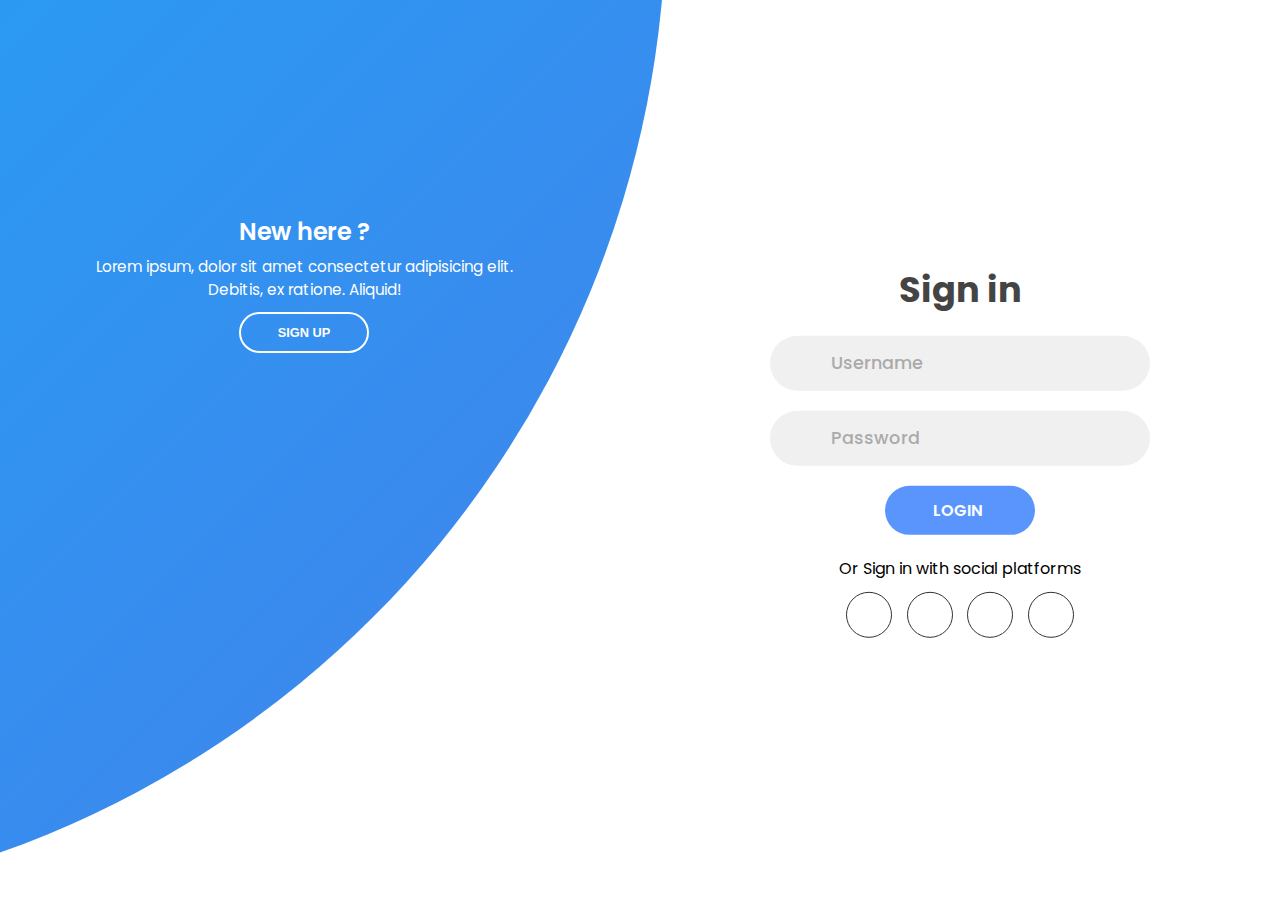
==== commit 713857c6: "Login Button" ====
--- a/index.html
+++ b/index.html
@@ -1,108 +1,108 @@
 <!DOCTYPE html>
 <html lang="en">
+
 <head>
-    <meta charset="UTF-8" />
-    <meta name="viewport" content="width=device-width, initial-scale=1.0" />
-    <script
-      src="https://kit.fontawesome.com/64d58efce2.js"
-      crossorigin="anonymous"
-    ></script>
-    <link rel="stylesheet" href="./assets/css/Login.css" />
-    <title>Login Form</title>
-  </head>
-  <body>
-    <div class="container">
-      <div class="forms-container">
-        <div class="signin-signup">
-          <form action="#" class="sign-in-form">
-            <h2 class="title">Sign in</h2>
-            <div class="input-field">
-              <i class="fas fa-user"></i>
-              <input type="text" placeholder="Username" />
-            </div>
-            <div class="input-field">
-              <i class="fas fa-lock"></i>
-              <input type="password" placeholder="Password" />
-            </div>
-            <button class="btn"><a id="login-dashboard" target="_blank" href="./dashbord.html">Login</a>Login</button>
-            <p class="social-text">Or Sign in with social platforms</p>
-            <div class="social-media">
-              <a href="#" class="social-icon">
-                <i class="fab fa-facebook-f"></i>
-              </a>
-              <a href="#" class="social-icon">
-                <i class="fab fa-twitter"></i>
-              </a>
-              <a href="#" class="social-icon">
-                <i class="fab fa-google"></i>
-              </a>
-              <a href="#" class="social-icon">
-                <i class="fab fa-linkedin-in"></i>
-              </a>
-            </div>
-          </form>
-          <form action="#" class="sign-up-form">
-            <h2 class="title">Sign up</h2>
-            <div class="input-field">
-              <i class="fas fa-user"></i>
-              <input type="text" placeholder="Username" />
-            </div>
-            <div class="input-field">
-              <i class="fas fa-envelope"></i>
-              <input type="email" placeholder="Email" />
-            </div>
-            <div class="input-field">
-              <i class="fas fa-lock"></i>
-              <input type="password" placeholder="Password" />
-            </div>
-            <input type="submit" class="btn" value="Sign up" />
-            <p class="social-text">Or Sign up with social platforms</p>
-            <div class="social-media">
-              <a href="#" class="social-icon">
-                <i class="fab fa-facebook-f"></i>
-              </a>
-              <a href="#" class="social-icon">
-                <i class="fab fa-twitter"></i>
-              </a>
-              <a href="#" class="social-icon">
-                <i class="fab fa-google"></i>
-              </a>
-              <a href="#" class="social-icon">
-                <i class="fab fa-linkedin-in"></i>
-              </a>
-            </div>
-          </form>
+  <meta charset="UTF-8" />
+  <meta name="viewport" content="width=device-width, initial-scale=1.0" />
+  <script src="https://kit.fontawesome.com/64d58efce2.js" crossorigin="anonymous"></script>
+  <link rel="stylesheet" href="./assets/css/Login.css" />
+  <title>Login Form</title>
+</head>
+
+<body>
+  <div class="container">
+    <div class="forms-container">
+      <div class="signin-signup">
+        <form action="#" class="sign-in-form">
+          <h2 class="title">Sign in</h2>
+          <div class="input-field">
+            <i class="fas fa-user"></i>
+            <input type="text" placeholder="Username" />
+          </div>
+          <div class="input-field">
+            <i class="fas fa-lock"></i>
+            <input type="password" placeholder="Password" />
+          </div>
+          <a target="_blank" class="btn" id="login_dashboard" href="./dashbord.html">Login</a>
+          <p class="social-text">Or Sign in with social platforms</p>
+          <div class="social-media">
+            <a href="#" class="social-icon">
+              <i class="fab fa-facebook-f"></i>
+            </a>
+            <a href="#" class="social-icon">
+              <i class="fab fa-twitter"></i>
+            </a>
+            <a href="#" class="social-icon">
+              <i class="fab fa-google"></i>
+            </a>
+            <a href="#" class="social-icon">
+              <i class="fab fa-linkedin-in"></i>
+            </a>
+          </div>
+        </form>
+        <form action="#" class="sign-up-form">
+          <h2 class="title">Sign up</h2>
+          <div class="input-field">
+            <i class="fas fa-user"></i>
+            <input type="text" placeholder="Username" />
+          </div>
+          <div class="input-field">
+            <i class="fas fa-envelope"></i>
+            <input type="email" placeholder="Email" />
+          </div>
+          <div class="input-field">
+            <i class="fas fa-lock"></i>
+            <input type="password" placeholder="Password" />
+          </div>
+          <input type="submit" class="btn" value="Sign up" />
+          <p class="social-text">Or Sign up with social platforms</p>
+          <div class="social-media">
+            <a href="#" class="social-icon">
+              <i class="fab fa-facebook-f"></i>
+            </a>
+            <a href="#" class="social-icon">
+              <i class="fab fa-twitter"></i>
+            </a>
+            <a href="#" class="social-icon">
+              <i class="fab fa-google"></i>
+            </a>
+            <a href="#" class="social-icon">
+              <i class="fab fa-linkedin-in"></i>
+            </a>
+          </div>
+        </form>
+      </div>
+    </div>
+
+    <div class="panels-container">
+      <div class="panel left-panel">
+        <div class="content">
+          <h3>New here ?</h3>
+          <p>
+            Lorem ipsum, dolor sit amet consectetur adipisicing elit. Debitis,
+            ex ratione. Aliquid!
+          </p>
+          <button class="btn transparent" id="sign-up-btn">
+            Sign up
+          </button>
+        </div>
+        <img src="img/log.svg" class="image" alt="" />
+      </div>
+      <div class="panel right-panel">
+        <div class="content">
+          <h3>One of us ?</h3>
+          <p>
+            Lorem ipsum dolor sit amet consectetur adipisicing elit. Nostrum
+            laboriosam ad deleniti.
+          </p>
+          <button class="btn transparent" id="sign-in-btn">
+            Sign in
+          </button>
+
         </div>
       </div>
 
-      <div class="panels-container">
-        <div class="panel left-panel">
-          <div class="content">
-            <h3>New here ?</h3>
-            <p>
-              Lorem ipsum, dolor sit amet consectetur adipisicing elit. Debitis,
-              ex ratione. Aliquid!
-            </p>
-            <button class="btn transparent" id="sign-up-btn">
-              Sign up
-            </button>
-          </div>
-          <img src="img/log.svg" class="image" alt="" />
-        </div>
-        <div class="panel right-panel">
-          <div class="content">
-            <h3>One of us ?</h3>
-            <p>
-              Lorem ipsum dolor sit amet consectetur adipisicing elit. Nostrum
-              laboriosam ad deleniti.
-            </p>
-            <button class="btn transparent" id="sign-in-btn">
-              Sign in
-            </button>
-        
-      </div>
-    </div>
+      <script src="./assets/js/login.js"></script>
+</body>
 
-    <script src="./assets/js/login.js"></script>
-  </body>
 </html>--- a/assets/css/Login.css
+++ b/assets/css/Login.css
@@ -214,7 +214,11 @@
 font-size: 0.95rem;
 padding: 0.7rem 0;
 }
-
+#login_dashboard{
+  padding-top: 12px;
+  padding-left: 48px;
+  text-decoration: none;
+}
 .btn.transparent {
 margin: 0;
 background: none;
